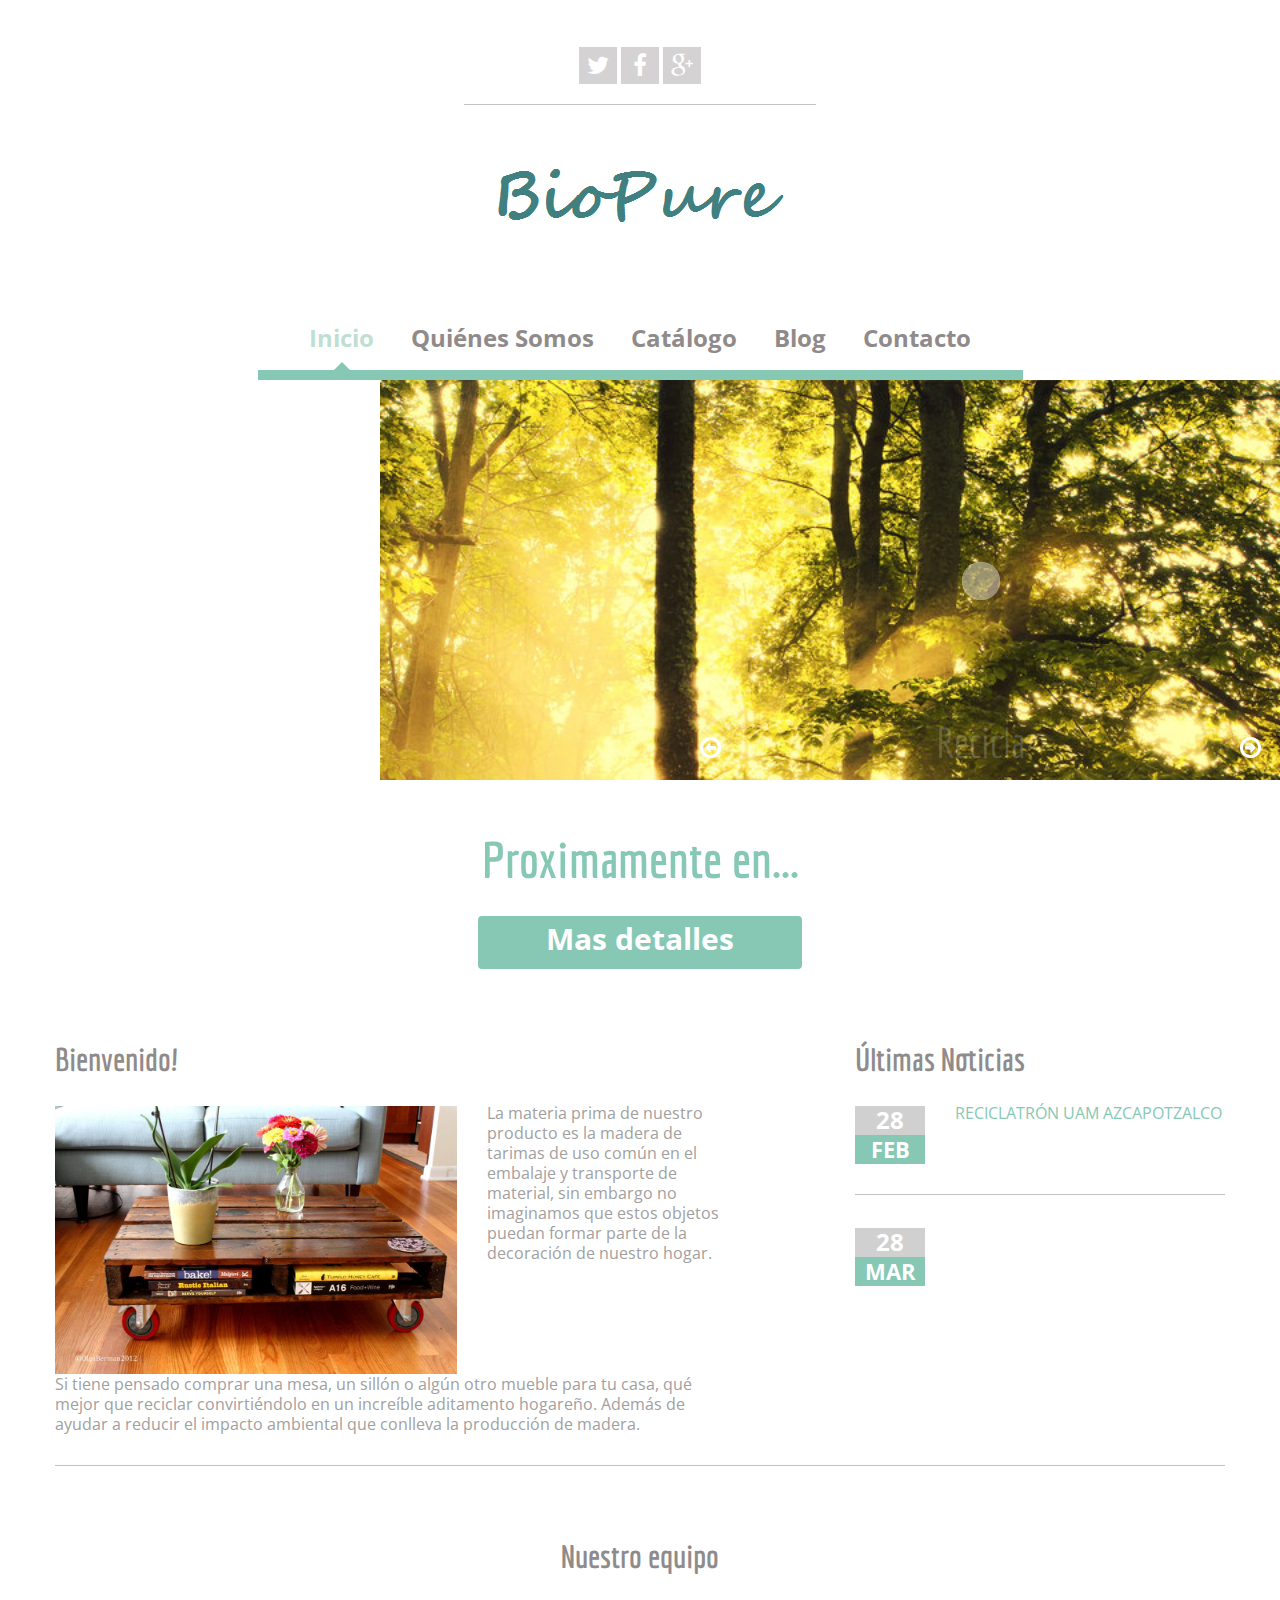
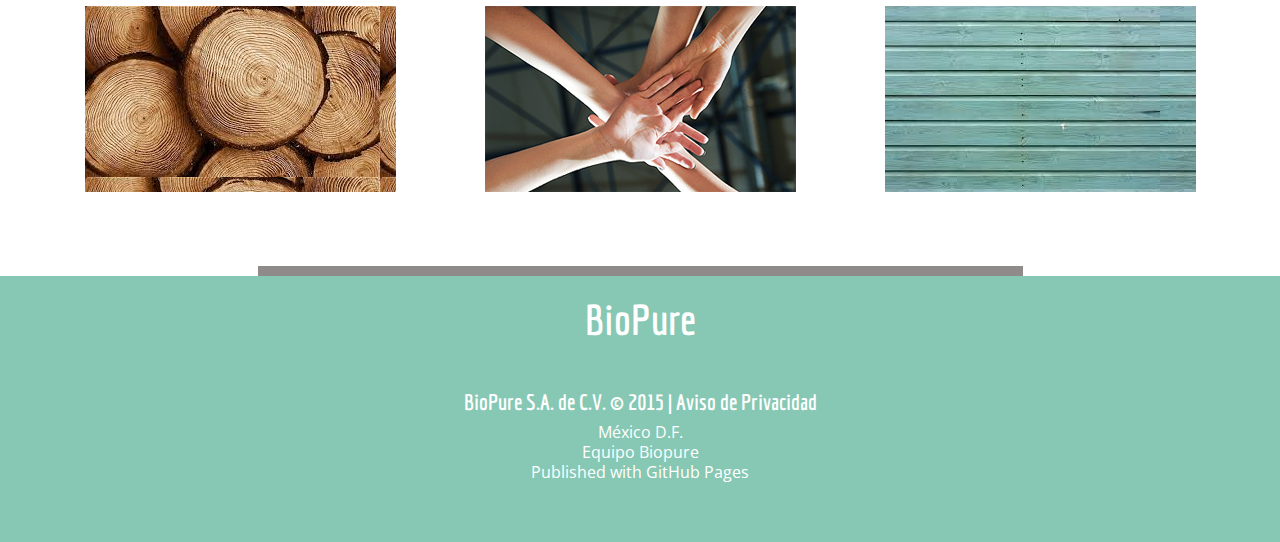
==== index.html @ e77543d0 "cambios razon y ajustes en pagina principal" ====
<!DOCTYPE html>
<html lang="en">
	<head>
		<title>Inicio</title>
		<meta charset="utf-8">
		<meta name="format-detection" content="telephone=no" />
		<link rel="icon" href="images/favicon.ico">
		<link rel="shortcut icon" href="images/favicon.ico" />
		<link rel="stylesheet" href="css/countdown.css">
		<link rel="stylesheet" href="css/style_common.css" />
		<link rel="stylesheet" href="css/style4.css" />
		<link rel="stylesheet" href="css/camera.css">
		<link rel="stylesheet" href="css/style.css">
		<script src="js/jquery.js"></script>
		<script src="js/jquery-migrate-1.2.1.js"></script>
		<script src="js/script.js"></script>
		<script src="js/superfish.js"></script>
		<script src="js/jquery.ui.totop.js"></script>
		<script src="js/jquery.equalheights.js"></script>
		<script src="js/jquery.mobilemenu.js"></script>
		<script src="js/camera.js"></script>
		<!--[if (gt IE 9)|!(IE)]><!-->
		<script src="js/jquery.mobile.customized.min.js"></script>
		<!--<![endif]-->
		<script>
			$(document).ready(function(){
				jQuery('#camera_wrap').camera({
					loader: false,
					pagination: false ,
					minHeight: '444',
					thumbnails: false,
					height: '400px',
					caption: true,
					navigation: true,
					fx: 'simpleFade'
				});
				$().UItoTop({ easingType: 'easeOutQuart' });
			});
		</script>
		<!--[if lt IE 8]>
			<div style=' clear: both; text-align:center; position: relative;'>
				<a href="http://windows.microsoft.com/en-US/internet-explorer/products/ie/home?ocid=ie6_countdown_bannercode">
					<img src="http://storage.ie6countdown.com/assets/100/images/banners/warning_bar_0000_us.jpg" border="0" height="42" width="820" alt="You are using an outdated browser. For a faster, safer browsing experience, upgrade for free today." />
				</a>
			</div>
		<![endif]-->
		<!--[if lt IE 9]>
		<script src="js/html5shiv.js"></script>
		<link rel="stylesheet" media="screen" href="css/ie.css">
		<![endif]-->
	</head>
	<body class="page1" id="top">
		<div class="main">
<!--==============================header=================================-->
			<header>
				<div class="container_12">
					<div class="grid_12">
						<div class="socials">
							<a href="#" class="fa fa-twitter"> </a>
							<a href="#" class="fa fa-facebook"></a>
							<a href="#" class="fa fa-google-plus"></a>
						</div>
						<h1>
							<a href="index.html">
								<img src="images/Logo1.png"  >
							</a>
						</h1>
						<div class="menu_block">
							<nav class="horizontal-nav full-width horizontalNav-notprocessed">
								<ul class="sf-menu">
									<li class="current"><a href="index.html">Inicio</a></li>
									<li><a href="index-1.html">Qui&eacute;nes Somos</a></li>
									<li><a href="index-2.html">Cat&aacute;logo</a></li>
									<li><a href="index-3.html">Blog</a></li>
									<li><a href="index-4.html">Contacto</a></li>
								</ul>
							</nav>
							<div class="clear"></div>
						</div>
					</div>
					<div class="clear"></div>
				</div>
			</header>
			<div class="slider_wrapper">
				<div id="camera_wrap" class="">
					<div data-src="images/slide.jpg">
						<div class="caption fadeIn">
							Recicla
						</div>
					</div>
					<div data-src="images/slide1.jpg">
						<div class="caption fadeIn">
							Reutiliza
						</div>
					</div>
					<div data-src="images/slide2.jpg">
						<div class="caption fadeIn">
							Reduce
						</div>
					</div>
				</div>
			</div>
<!--==============================Content=================================-->
			<div class="content"><div class="ic"></div>
				<div class="container_12">
					<div class="grid_12">
						<h2 class="center">Proximamente en...</h2>
						<div class="count_wrap">
							<!--<div id="counter"></div>-->
							<div class="clear"></div>
							<a href="#">Mas detalles</a>
						</div>
					</div>
					<div class="clear"></div>
					
					<div class="clear"></div>
					<div class="grid_7">
						<h3>Bienvenido!</h3>
						<img src="images/mesa_centro.jpg" alt="" class="img_inner fleft">
						<div class="extra_wrapper">
							<p> <span class="color1"></span>
								La materia prima de nuestro producto es la madera de tarimas de uso común en el embalaje y transporte de material, sin embargo no imaginamos que estos objetos puedan formar parte de la decoración de nuestro hogar.
							 </p>
						</div>
						<div class="clear sep__1">
						Si tiene pensado comprar una mesa, un sillón o  algún otro mueble para tu casa, qué mejor que reciclar convirtiéndolo en un increíble aditamento hogareño. Además de ayudar a reducir el impacto ambiental que conlleva la producción de madera.	
						</div>
					</div>
					<div class="grid_4 prefix_1">
						<h3>&Uacute;ltimas Noticias </h3>
						<div class="news">
							<time datetime="2015-02-28">28<span>FEB</span></time>
							<div class="extra_wrapper">
								<p class="color1"><a href="http://www.sedema.df.gob.mx/reciclatron/#.VPZXr7vtMxA"> RECICLATRÓN</a> UAM AZCAPOTZALCO</p>
								
							</div>
						</div>
						<div class="news">
							<time datetime="2014-01-01">28<span>MAR</span></time>
							<div class="extra_wrapper">
								<p class="color1"><a href="#"> </a></p>
								
							</div>
						</div>
					</div>
					<div class="clear"></div>
					<div class="grid_12">
						<div class="hor_separator"></div>
						<h3 class="head1 center">Nuestro equipo</h3>
					</div>
					<div class="clear"></div>
					<div class="grid_12">
						<div id="grid" class="main">
							<div class="view">
								<div class="view-back">
									<span data-icon="" class="fa fa-eye"><span>110</span></span>
									<span data-icon="" class="fa fa-heart-o"><span>60</span></span>
									<a href="#">&rarr;</a>
								</div>
								<img src="images/troncos.jpg" />
							</div>
							<div class="view">
								<div class="view-back">
									<span data-icon="" class="fa fa-eye"><span>208</span></span>
									<span data-icon="" class="fa fa-heart-o"><span>813</span></span>
									<a href="#">&rarr;</a>
								</div>
								<img src="images/manos.jpg" />
							</div>
							<div class="view">
								<div class="view-back">
									<span data-icon="" class="fa fa-eye"><span>51</span></span>
									<span data-icon="" class="fa fa-heart-o"><span>88</span></span>
									<a href="#">&rarr;</a>
								</div>
								<img src="images/tablas1.jpg" />
							</div>
							<div class="clear"></div>
							
						</div>
					</div>
					<div class="clear"></div>
				</div>
			</div>
		</div>
<!--==============================footer=================================-->
		<footer>
			<div class="container_12">
				<div class="grid_12">
					<div class="f_logo">
						<a href="index.html">BioPure</a>
					</div>
					<!--<div class="f_contacts">
						<a href="#" class="mail_link"><span class="fa fa-envelope"></span> contacto@biopure.com</a>
						<div class="f_phone"><span class="fa fa-phone"></span>55 -0123456</div>
					</div>
					-->
					<div class="copy">
						<span>BioPure S.A. de C.V. &copy; 2015 | <a href="#">Aviso de Privacidad</a></span>
						M&eacute;xico D.F.
						<br> Equipo Biopure
					</div>
				</div>
				<div class="clear"><p>Published with <a href="http://pages.github.com">GitHub Pages</a></p></div>
		
			</div>
			
		</footer>
		

		<script src="js/jquery.countdown.js"></script>
		<script src="js/cd_config.js"></script>
		<script src="js/modernizr.custom.69142.js"></script>
		<script type="text/javascript">
			Modernizr.load({
				test: Modernizr.csstransforms3d && Modernizr.csstransitions,
				yep : ['http://ajax.googleapis.com/ajax/libs/jquery/1.7.2/jquery.min.js','js/jquery.hoverfold.js'],
				nope: 'css/fallback.css',
				callback : function( url, result, key ) {
					if( url === 'js/jquery.hoverfold.js' ) {
						$( '#grid' ).hoverfold();
					}
				}
			});
		</script>
	</body>
</html>
---- css/countdown.css ----
/* ---- Counter ---- */

#counter {
	width: auto;
	margin: 24px auto 0 auto;
	font: bold 48px/48px 'BenchNine', sans-serif;;
	color: #fff;
	overflow: hidden;
	text-align: center;
	display: inline-block;
}

.countDays, .countHours, .countMinutes, .countSeconds {
	float: left;
	width: 82px;
	height: 81px;
	background: rgb(239,239,239); /* Old browsers */
background: -moz-linear-gradient(top, rgba(239,239,239,1) 0%, rgba(235,235,235,1) 26%, rgba(232,231,231,1) 51%, rgba(228,228,228,1) 75%, rgba(224,224,224,1) 100%); /* FF3.6+ */
background: -webkit-gradient(linear, left top, left bottom, color-stop(0%,rgba(239,239,239,1)), color-stop(26%,rgba(235,235,235,1)), color-stop(51%,rgba(232,231,231,1)), color-stop(75%,rgba(228,228,228,1)), color-stop(100%,rgba(224,224,224,1))); /* Chrome,Safari4+ */
background: -webkit-linear-gradient(top, rgba(239,239,239,1) 0%,rgba(235,235,235,1) 26%,rgba(232,231,231,1) 51%,rgba(228,228,228,1) 75%,rgba(224,224,224,1) 100%); /* Chrome10+,Safari5.1+ */
background: -o-linear-gradient(top, rgba(239,239,239,1) 0%,rgba(235,235,235,1) 26%,rgba(232,231,231,1) 51%,rgba(228,228,228,1) 75%,rgba(224,224,224,1) 100%); /* Opera 11.10+ */
background: -ms-linear-gradient(top, rgba(239,239,239,1) 0%,rgba(235,235,235,1) 26%,rgba(232,231,231,1) 51%,rgba(228,228,228,1) 75%,rgba(224,224,224,1) 100%); /* IE10+ */
background: linear-gradient(to bottom, rgba(239,239,239,1) 0%,rgba(235,235,235,1) 26%,rgba(232,231,231,1) 51%,rgba(228,228,228,1) 75%,rgba(224,224,224,1) 100%); /* W3C */
	filter: progid:DXImageTransform.Microsoft.gradient( startColorstr='#efefef', endColorstr='#e0e0e0',GradientType=0 ); /* IE6-9 */
	border: 1px solid #e9e6e6;
	border-radius: 4px;
	-moz-box-sizing: border-box;
	-webkit-box-sizing: border-box;
	-o-box-sizing: border-box;
	box-sizing: border-box;
}

.points {
	float: left;
	width: 22px;
	margin: 0;
	font-family: Georgia, serif;
	font-size: 25px;
	font-weight: bold;
	text-align: center;
	line-height: 80px;
	text-shadow: none;
	color: #555;
}

.position {
	position: relative;
	display: inline-block;
	width: 19px;
	height: 36px;
	margin: 4px 0 0 0;
}

.digit {
	position: absolute;
	top: 0;
	left: 0;
}

.boxName {
	position: relative;
	top: -8px;
	display: block;
	font-size: 22px;
	color: #908b8b;
}

.Hours { margin-left: 5px; }
.Seconds { margin-left: 2px; }

.count_wrap {
	text-align: center;
}

.count_wrap a {
	border-radius: 4px;
	margin-top: 31px;
	display: inline-block;
	background-color: #86c8b4;
	padding: 11px 68px 18px;
	color: #fff;
	font: bold 30px/24px 'Open Sans Condensed', sans-serif;
}

.count_wrap a:hover {
	background-color: #555;
	color: #fff;
}
---- css/style_common.css ----
#grid {
	overflow: hidden;
}

.view {
	width: 311px;
	height: 186px;
	float: left;
	position: relative;
	background: #333;
	-webkit-perspective: 500px;
	-moz-perspective: 500px;
	-o-perspective: 500px;
	-ms-perspective: 500px;
	perspective: 500px;
	margin: 6px 29px 27px 30px;
}

.view+.view {
	margin-left: 60px;
}

.view .slice{
	width: 71px !important;
	height: 100%;
	z-index: 100;
	
	-webkit-transform-style: preserve-3d;
	-moz-transform-style: preserve-3d;
	-o-transform-style: preserve-3d;
	-ms-transform-style: preserve-3d;
	transform-style: preserve-3d;
	
	-webkit-transform-origin: left center;
	-moz-transform-origin: left center;
	-o-transform-origin: left center;
	-ms-transform-origin: left center;
	transform-origin: left center;
	
	-webkit-transition: -webkit-transform 150ms ease-in-out;
	-moz-transition: -moz-transform 150ms ease-in-out;
	-o-transition: -o-transform 150ms ease-in-out;
	-ms-transition: -ms-transform 150ms ease-in-out;
	transition: transform 150ms ease-in-out;
		
}

.view div.view-back{
	width: 50%;
	height: 100%;
	position: absolute;
	right: 0;
	background: #666;
	z-index: 0;
}

.view-back>span {
	position: relative;
	z-index: 10;
	display: block;
	float: right;
	padding: 5px 20px 5px;
	text-align: right;
	font-size: 16px;
	color: rgba(255,255,255,0.6);
}

.view-back>span:first-child {
	padding-top: 20px;
}

.view-back a {
	display: block;
	font-size: 18px;
	color: rgba(255,255,255,0.4);
	position: absolute;
	right: 15px;
	bottom: 15px;
	border: 2px solid rgba(255,255,255,0.3);
	border-radius: 50%;
	width: 30px;
	height: 30px;
	line-height: 22px;
	text-align: center;
	font-weight: 700;
	z-index: 20;

}

.view-back a:hover {
	color: #fff;
	border-color: #fff;
}


.view .s2, 
.view .s3, 
.view .s4, 
.view .s5 {
	-webkit-transform: translate3d(60px,0,0);
	-moz-transform: translate3d(60px,0,0);
	-o-transform: translate3d(60px,0,0);
	-ms-transform: translate3d(60px,0,0);
	transform: translate3d(60px,0,0);
}
.view .s1 {
	background-position: 0px 0px;
}
.view .s2 {
	background-position: -60px 0px;
}
.view .s3 {
	background-position: -120px 0px;
}
.view .s4 {
	background-position: -180px 0px;
}
.view .s5 {
	background-position: -240px 0px;
}

.view .overlay {
	width: 70px;
	height: 100%;
	opacity: 0;
	position: absolute;
	-webkit-transition: opacity 150ms ease-in-out;
	-moz-transition: opacity 150ms ease-in-out;
	-o-transition: opacity 150ms ease-in-out;
	-ms-transition: opacity 150ms ease-in-out;
	transition: opacity 150ms ease-in-out;
}

.view:hover .overlay {
	opacity: 1;
}

.view img {
	position: absolute;
	z-index: 0;
	-webkit-transition: left 0.3s ease-in-out;
	-o-transition: left 0.3s ease-in-out;
	-moz-transition: left 0.3s ease-in-out;
	-ms-transition: left 0.3s ease-in-out;
	transition: left 0.3s ease-in-out;
}

.view .fa {

	overflow: hidden;
	text-align: right;
}

.view .fa:after {
	position: absolute;
	left: 0;
	top: 0;
}

.view .fa>span {
	padding-left: 4px;
	min-width: 30px;
	display: inline-block;
}
---- css/style4.css ----
.view {
	-webkit-perspective: 1050px;
	-moz-perspective: 1050px;
	-o-perspective: 1050px;
	-ms-perspective: 1050px;
	perspective: 1050px;
}

.view div {
	-webkit-transition: all 150ms ease-in-out;
	-moz-transition: all 0.3s ease-in-out;
	-o-transition: all 0.3s ease-in-out;
	-ms-transition: all 0.3s ease-in-out;
	transition: all 0.3s ease-in-out;
}

.view:hover .s3{
	-webkit-transform: translate3d(59px,0,0) rotate3d(0,1,0,-55deg);
	-moz-transform: translate3d(59px,0,0) rotate3d(0,1,0,-55deg);
	-o-transform: translate3d(59px,0,0) rotate3d(0,1,0,-55deg);
	-ms-transform: translate3d(59px,0,0) rotate3d(0,1,0,-55deg);
	transform: translate3d(59px,0,0) rotate3d(0,1,0,-55deg);
}

.view:hover .s4{
	-webkit-transform: translate3d(59px,0,0) rotate3d(0,1,0,110deg);
	-moz-transform: translate3d(59px,0,0) rotate3d(0,1,0,110deg);
	-o-transform: translate3d(59px,0,0) rotate3d(0,1,0,110deg);
	-ms-transform: translate3d(59px,0,0) rotate3d(0,1,0,110deg);
	transform: translate3d(59px,0,0) rotate3d(0,1,0,110deg);
}

.view:hover .s5{
	-webkit-transform: translate3d(59px,0,0) rotate3d(0,1,0,-110deg);
	-moz-transform: translate3d(59px,0,0) rotate3d(0,1,0,-110deg);
	-o-transform: translate3d(59px,0,0) rotate3d(0,1,0,-110deg);
	-ms-transform: translate3d(59px,0,0) rotate3d(0,1,0,-110deg);
	transform: translate3d(59px,0,0) rotate3d(0,1,0,-110deg);
}

.view .s2 > .overlay {
	background: -moz-linear-gradient(right, rgba(0,0,0,0.05) 0%, rgba(0,0,0,0) 100%);
	background: -webkit-linear-gradient(right, rgba(0,0,0,0.05) 0%,rgba(0,0,0,0) 100%);
	background: -o-linear-gradient(right, rgba(0,0,0,0.05) 0%,rgba(0,0,0,0) 100%);
	background: -ms-linear-gradient(right, rgba(0,0,0,0.05) 0%,rgba(0,0,0,0) 100%);
	background: linear-gradient(right, rgba(0,0,0,0.05) 0%,rgba(0,0,0,0) 100%);
}

.view .s3 > .overlay {
	background: -moz-linear-gradient(left, rgba(255,255,255,0) 0%, rgba(255, 255, 255, 0.2) 100%);
	background: -webkit-linear-gradient(left, rgba(255,255,255,0) 0%, rgba(255, 255, 255, 0.2) 100%);
	background: -o-linear-gradient(left, rgba(255,255,255,0) 0%, rgba(255, 255, 255, 0.2) 100%);
	background: -ms-linear-gradient(left, rgba(255,255,255,0) 0%, rgba(255, 255, 255, 0.2) 100%);
	background: linear-gradient(left, rgba(255,255,255,0) 0%, rgba(255, 255, 255, 0.2) 100%);
}

.view .s4 > .overlay {
	background: -moz-linear-gradient(right, rgba(0,0,0,0.8) 0%, rgba(0,0,0,0.2) 100%);
	background: -webkit-linear-gradient(right, rgba(0,0,0,0.8) 0%,rgba(0,0,0,0.2) 100%);
	background: -o-linear-gradient(right, rgba(0,0,0,0.6) 0%,rgba(0,0,0,0.2) 100%);
	background: -ms-linear-gradient(right, rgba(0,0,0,0.6) 0%,rgba(0,0,0,0.2) 100%);
	background: linear-gradient(right, rgba(0,0,0,0.6) 0%,rgba(0,0,0,0.2) 100%);
}

.view .s5 > .overlay {
	background: -moz-linear-gradient(left, rgba(0,0,0,0.8) 0%, rgba(0,0,0,0) 100%);
	background: -webkit-linear-gradient(left, rgba(0,0,0,0.8) 0%,rgba(0,0,0,0) 100%);
	background: -o-linear-gradient(left, rgba(0,0,0,0.8) 0%,rgba(0,0,0,0) 100%);
	background: -ms-linear-gradient(left, rgba(0,0,0,0.8) 0%,rgba(0,0,0,0) 100%);
	background: linear-gradient(left, rgba(0,0,0,0.8) 0%,rgba(0,0,0,0) 100%);
}

.view div.view-back{
	background: #0a0a0a;
	background: -moz-linear-gradient(left, #0a0a0a 0%, #666666 100%);
	background: -webkit-gradient(linear, left top, right top, color-stop(0%,#0a0a0a), color-stop(100%,#666666));
	background: -webkit-linear-gradient(left, #0a0a0a 0%,#666666 100%);
	background: -o-linear-gradient(left, #0a0a0a 0%,#666666 100%);
	background: -ms-linear-gradient(left, #0a0a0a 0%,#666666 100%);
	background: linear-gradient(left, #0a0a0a 0%,#666666 100%);
}
---- css/camera.css ----
/**************************
*
*	GENERAL
*
**************************/


.slider_wrapper {
	position: relative;
	text-align: center;
	margin-top: 0px;
	width: 1200px;
	margin-left: 380px;
}


.camera_target_content {
	overflow: hidden !important;

}

.camera_wrap {
	display: none;
	position: relative;
	overflow: visible !important;
	z-index: 0;
	margin-bottom: 0 !important;
}


.camera_wrap img {
	max-width: 5000px;
}

.camera_fakehover {
	height: 100%;
	min-height: 60px;
	position: relative;
	width: 100%;
}

.camera_src {
	display: none;
}
.cameraCont, .cameraContents {
	height: 100%;
	position: relative;
	width: 100%;
	z-index: 1;
}
.cameraSlide {
	bottom: 0;
	left: 0;
	position: absolute;
	right: 0;
	top: 0;
	width: 100%;
}
.cameraContent {
	bottom: 0;
	display: none;
	left: 0;
	position: absolute;
	right: 0;
	top: 0;
	width: 100%;
}
.camera_target {
	bottom: 0;
	height: 100%;
	left: 0;
	overflow: hidden;
	position: absolute;
	right: 0;
	text-align: left;
	top: 0;
	width: 100%;
	z-index: 0;
}
.camera_overlayer {
	bottom: 0;
	height: 100%;
	left: 0;
	overflow: hidden;
	position: absolute;
	right: 0;
	top: 0;
	width: 100%;
	z-index: 0;
}
.camera_target_content {
	bottom: 0;
	left: 0;
	overflow: hidden;
	position: absolute;
	right: 0;
	top: 0;
	z-index: 2;
}
.camera_target_content .camera_link {
    background: url(../images/blank.gif);
	display: block;
	height: 100%;
	text-decoration: none;
}
.camera_loader {
    background: #fff url(../images/camera-loader.gif) no-repeat center;
	background: rgba(255, 255, 255, 0.9) url(../images/camera-loader.gif) no-repeat center;
	border: 1px solid #ffffff;
	border-radius: 18px;
	height: 36px;
	left: 50%;
	overflow: hidden;
	position: absolute;
	margin: -18px 0 0 -18px;
	top: 50%;
	width: 36px;
	z-index: 3;
}

.camera_nav_cont {
	height: 65px;
	overflow: hidden;
	position: absolute;
	right: 9px;
	top: 15px;
	width: 120px;
	z-index: 4;
}
.camerarelative {
	overflow: hidden;
	position: relative;
}
.imgFake {
	cursor: pointer;
}
.camera_commands > .camera_stop {
	display: none;	
}


.slide_wrapper .camera_prev{
	background: url(../images/prevnext_bg.png) 0 0 repeat;
	width: 70px;	
	top: 0 !important;
	height: auto !important;
	bottom: 0;
	left: -80px;
	display: block;
	position: absolute;
	opacity: 1 !important;
	transition: 0.5s ease;
	-o-transition: 0.5s ease;
	-webkit-transition: 0.5s ease;
}

.slide_wrapper .camera_prev>span {
	background: url(../images/prev.png) center 0 no-repeat;
	top: 50%;
		
	margin-top: -10px;
	position: absolute;
	display: block;
	height: 20px;
	left: 0;
	right: 0;
}

.slide_wrapper .camera_next>span {
	background: url(../images/next.png) center 0 no-repeat;
	top: 50%;
	margin-top: -10px;
	position: absolute;
	display: block;
	left: 0;
	right: 0;
	height: 20px;
}



.slide_wrapper .camera_next {
	background: url(../images/prevnext_bg.png) 0 0 repeat;
	width: 70px;	
	top: 0  !important;
	bottom: 0;
	height: auto !important;

	right: -80px;
	display: block;
	position: absolute;
	opacity: 1 !important;
	transition: 0.5s ease;
	-o-transition: 0.5s ease;
	-webkit-transition: 0.5s ease;
}

.camera_thumbs_cont {
	z-index: 900;
	position: absolute;
	bottom: 0;
	left: 0;
	right: 0;
}


.camera_thumbs_cont > div {
	float: left;
	width: 100%;

}
.camera_thumbs_cont ul {
	background: url(../images/thumb_bg.png) 0 0 repeat;
	overflow: hidden;
	position: relative;
	width: 100% !important;
	margin: 0 !important;
	margin-left: 0px !important;
	left: 0% !important;
	margin-top: 0px !important;
	text-align: center;
	padding: 10px 0 10px;
}
.camera_thumbs_cont ul li {
	background-color: transparent;
	display: inline-block;
	font-size: 0;
	line-height: 0;
	transition: 0.5s ease;
	-o-transition: 0.5s ease;
	-webkit-transition: 0.5s ease;
}

.camera_thumbs_cont ul li+li  {
	margin-left: 11px !important;
}
.camera_thumbs_cont ul li > img {
	cursor: pointer;
	opacity: 1 !important;
	vertical-align:bottom;
	transition: 0.5s ease;
	-o-transition: 0.5s ease;
	-webkit-transition: 0.5s ease;
}





.camera_thumbs_cont ul li:hover, .camera_thumbs_cont ul li.cameracurrent {
	opacity: 0.5;
}
.camera_clear {
	display: block;
	clear: both;
}
.showIt {
	display: none;
}
.camera_clear {
	clear: both;
	display: block;
	height: 1px;
	margin: -1px 0 25px;
	position: relative;
	text-align: right;
}



.caption {
	background: url(../images/capt_bg.png) 0 0 repeat;
	position: absolute;
	text-align: center;
	left: 0;
	right: 0;
	bottom: 0;
	font-family: 'Economica', sans-serif;
	font-size: 42px;
    line-height: 42px;
    padding: 8px 0 17px;
    color: #fff;
	-moz-box-sizing: border-box;
	-webkit-box-sizing: border-box;
	-o-box-sizing: border-box;
	box-sizing: border-box;
}


/**************************
*
*	COLORS & SKINS
*
**************************/


/*
.camera_pag  {
	display: block;
	position: absolute;
	left: 50%;
	margin-left: -40px;
	bottom: -34px;
	overflow: hidden;
	float: left;	
	z-index: 999;
	text-align: left;

}

.camera_pag_ul {
 	overflow: hidden;


}

.camera_pag ul li {
	float: left;
}

.camera_pag ul li+li {
	margin-left: 11px;
}

.camera_pag ul li span {
	background: url(../images/pagination.png) right 0 no-repeat;
	display: block;
	width: 20px;
	height: 20px;
	overflow: hidden;
	color: transparent;
	text-indent: -100px;

}

.camera_pag ul li:hover span, .camera_pag ul li.cameracurrent span {
	cursor: pointer;
	background-position: 0 0;
}*/


.camera_prev, .camera_next {
	display: block;
	position: absolute;
	width: 21px;
	height: 21px;
	left: 50%;
	color: #cdcdce;
	cursor: pointer;
	bottom: 22px;
	margin-left: -280px;
	z-index: 999;
	background: url(../images/prevnext.png) 0 0 no-repeat;
	opacity: 1;
	transition: width 0.5s ease;
	-o-transition: width 0.5s ease;
	-webkit-transition: width 0.5s ease;
	
}



.camera_next {
	margin-left: 260px;
	background-position: right 0;
}

.camera_prev:hover,
.camera_next:hover  {
	opacity: 0.5;
}
---- css/style.css ----
@import "reset.css";
@import "grid.css";
@import "font-awesome.css";
@import "superfish.css";
@import url(//fonts.googleapis.com/css?family=Open+Sans:400);
@import url(//fonts.googleapis.com/css?family=Open+Sans:300);
@import url(//fonts.googleapis.com/css?family=Open+Sans:600);
@import url(//fonts.googleapis.com/css?family=Open+Sans:400italic);
@import url(//fonts.googleapis.com/css?family=Economica:400);
@import url(//fonts.googleapis.com/css?family=Economica:700);
@import url(//fonts.googleapis.com/css?family=Open+Sans+Condensed:700);
@import url(//fonts.googleapis.com/css?family=BenchNine:700);
html {
	width: 100%;

}
a[href^="tel:"] {
 color: inherit;
 text-decoration: none;
}

* {
	-webkit-text-size-adjust: none;
}

body {
	position: relative;
    background-color: #86c8b4;
    color: #a1a0a0;
    font: 16px/20px 'Open Sans', sans-serif;
}

.ic {
	border:0;
	float:right;
	background:#fff;
	color:#f00;
	width:50%;
	line-height:10px;
	font-size:10px;
	margin:-220% 0 0 0;
	overflow:hidden;
	padding:0
}

strong {
	font-weight: 700;
}

address {
	font-style: normal;
}

p {
	margin-bottom: 20px;
}

input {
	border-radius: 0 !important;
	outline: none !important;
}


img {
	max-width: 100%;
}



/****Heads****/


h1, h2, h3, h4, h5, h6 {
    font-family: 'Economica', sans-serif;
    font-weight: bold;
	color: #86c8b4;
}

h2 {
    font-size: 50px;
    line-height: 50px;    
    padding-top: 55px;
}

h3 {
    color: #908b8b;
    font-size: 32px;
    line-height: 42px;
    padding-top: 60px;
    margin-bottom: 21px;
}

.page1 h3 {
    padding-top: 69px;
    margin-bottom: 23px;
}

h3.h3__head1 {
    margin-bottom: 18px;
}

h3.h3__head2 {
    padding-top: 77px;
    margin-bottom: 13px;
}

/****Lists****/


ul {
	padding: 0;
	margin: 0;
	list-style: none;
}

.list {
}

.list li {
    overflow: hidden;
}

.list li .text1 {
}

.list .list_count {
    margin-right: 17px;
    float: left;
    width: 42px;
    height: 43px;
    text-align: center;
    line-height: 42px;
    color: #fff;
    font-weight: bold;
    font-size: 24px;
    background-color: #86c8b4;
    margin-top: 5px;
}

.list li+li {
    margin-top: 10px;
}

.list li+li +li {
    margin-top: 12px;
}

.list1 {
    padding-top: 1px;
    margin-bottom: 69px;
}

.list1 li {
    background:  url(../images/marker.png) 0 3px no-repeat;
    padding-left: 23px;
}

.list1 li+li {
    margin-top: 10px;
}

ul.list2 li+li {
    margin-top: 10px;
}

/****Links****/


a {
	text-decoration: none;
	color: inherit;
	outline: none;
	transition: 0.5s ease;
	-o-transition: 0.5s ease;
	-webkit-transition: 0.5s ease;
}

a:hover {
	color: #86c8b4;
}

.btn {
    border-radius: 3px;
    margin-top: 18px;
    display: inline-block;
    background-color: #86c8b4;
    padding: 6px 23px 7px;
    color: #fff;
    font: bold 18px/24px 'Open Sans Condensed', sans-serif;
}

.btn:hover {
    background-color: #555;
    color: #fff;
}

/****classes****/

.mb0 {
	margin-bottom: 0px !important;
}
.m0 {
	margin: 0 !important;
}
.pad0 {
	padding: 0 !important;
}

.pad1 {
}


.img_inner {
	max-width: 60%;
	-moz-box-sizing: border-box;
	-webkit-box-sizing: border-box;
	-o-box-sizing: border-box;
	box-sizing: border-box;
	margin-bottom: 15px;
	margin-top: 5px;
}


.fleft {
	float: left;
	width: auto !important;
	margin-right: 30px;
	margin-bottom: 0px;
	margin-top: 3px;
}



.oh {
	overflow: hidden;
}
.fright {
	float: right !important;
}
.upp {
	text-transform: uppercase;
}

.alright {
	text-align: right;
}
.center {
	text-align: center;
}
.wrapper, .extra_wrapper {
	overflow: hidden;
}
.clear {
	float: none !important;
	clear: both;
}

.nowrap {
    white-space: nowrap;
}

.pad_1 {
    padding: 6px 30px 27px;
    overflow: hidden;
}

/*header*/

.main {
    background-color: #fff;
}

header {
	display: block;
    padding-top: 47px;
    text-align: center;
}


header h1 {
	position: relative;
    margin-bottom: 57px;
}

header h1 a {
	display: inline-block;
	overflow: hidden;
	font-size: 0;
	line-height: 0;
	
	text-indent: -999px;
	transition: 0s ease;
	-o-transition: 0s ease;
	-webkit-transition: 0s ease;
}
header h1 a img {
	display: block;
}

.socials {
    font-size: 0;
    line-height: 0;
    border-bottom: 1px solid #c2c2c2;
    padding: 0 115px 20px;
    display: inline-block;
    margin-bottom: 20px;
}

.socials .fa {
    background-color: #d4d2d2;
    display: inline-block;
    width: 38px;
    height: 37px;
    text-align: center;
    color: #fff;
    font-size: 24px;
    line-height: 37px;
    -moz-transform: rotate(0deg); /* Для Firefox */
    -ms-transform: rotate(0deg); /* Для IE */
    -webkit-transform: rotate(0deg); /* Для Safari, Chrome, iOS */
    -o-transform: rotate(0deg); /* Для Opera */
    transform: rotate(0deg);
}

.socials .fa+.fa {
    margin-left: 4px;
}

.socials .fa.fa-instagram {
    font-size: 25px;
}

.socials .fa:hover {
    background-color: #bfdfd5;
    -moz-transform: rotate(360deg); /* Для Firefox */
    -ms-transform: rotate(360deg); /* Для IE */
    -webkit-transform: rotate(360deg); /* Для Safari, Chrome, iOS */
    -o-transform: rotate(360deg); /* Для Opera */
    transform: rotate(360deg);
}

/**Content**/

.content {
    padding-bottom: 84px;
}
.page1  .content {
    padding-bottom: 57px;
}

.box {
    background-color: #f9f9f9;
    text-align: center;
    margin-top: 77px;
}

.box_title {
    color: #fff;
    background-color: #cce8df;
    padding: 36px 0 39px;
    font: bold 48px/32px 'Economica', sans-serif;
}


.box_bot {
    color: #908b8b;
    border: 1px solid #e2e2e2;
    border-top: 0;
    padding: 31px 28px 27px 29px;
    font: bold 22px/24px 'Open Sans Condensed', sans-serif;
}

.box_bot img {
    margin-bottom: 26px;
}

.news {
    overflow: hidden;
}

.news time {
    padding-top: 2px;
    display: block;
    float: left;
    color: #fff;
    background-color: #d1d0d0;
    width: 70px;
    margin-top: 3px;
    margin-right: 30px;
    text-align: center;
    text-transform: uppercase;
    font: bold 24px/24px 'Open Sans Condensed', sans-serif;
}

.news time span {
    margin-top: 3px;
    display: block;
    background-color: #86c8b4;
    font-size: 22px;
    padding: 2px 0 3px;
}

.news+.news {
    margin-top: 30px;
    padding-top: 30px;
    border-top: 1px solid #c2c2c2;
}

.block2 {
    padding-top: 5px;
    overflow: hidden;
}

.block2 img {
    border: 1px solid #efeeee;
}

.block2+.block2 {
    padding-top: 23px;
}

.block2+.block2+.block2 {
    padding-top: 24px;
}

.block3 {
    background-color: #eef6f4;
    padding: 0 48px 23px 28px;
    border-radius: 2px;
    margin-right: 6px;
}

.block3 em {
    color: #878787;
}

.block3 h3 {
    padding-top: 17px;
    margin-bottom: 7px;
}

.block3 .alright {
    padding-right: 19px;
}

.text1 {
    font-size: 18px;
    margin-top: -10px;
    margin-bottom: 22px;
}

/**Gallery**/

a.gal {
    background: url(../images/magnifier.png) center center no-repeat #86c8b4;
    display: block;
}

a.gal img {
    width: 100%;
    transition: 0.5s ease;
    -o-transition: 0.5s ease;
    -webkit-transition: 0.5s ease;
    box-shadow: 0 0 0 #fff;
}

a.gal:hover img {
    opacity: 0.2;
}

/**Separators**/

.sep__1 {
    height: 19px;
}

.hor_separator {
    border-bottom: 1px solid #c2c2c2;
    padding-top: 72px;
}

.hor_separator.hor__1 {
    padding-top: 76px;
}


.bq1 {
    border: 3px;
    background: url(../images/quotes.png) 22px 10px no-repeat;
    padding: 38px 36px 10px 37px;
    background-color: #eef6f4;
    margin-right: 6px;
    color: #878787;
    margin-top: -4px;
}

.bq1 p {
    margin-bottom: 16px;
    font-style: italic;
}

.bq1 .alright {
    color: #727171;
    font: 24px/24px 'Economica', sans-serif;
}
/**Map**/

.color1 {
    color: #86c8b4;
}

.color1 a:hover , a.color1:hover {
    color: #878383;
}

.color2 {
    color: #878383;
}

.map {
    position: relative;
}
 

.map figure {
    position: relative;
    top: 20px;
    padding: 28px 0 14px;
    position: relative;
	display: block;
	width: 100%;
	-moz-box-sizing: border-box;
	-webkit-box-sizing: border-box;
	-o-box-sizing: border-box;
	box-sizing: border-box;
}

.map figure iframe {
	width: 100%;
	height: 399px;
	max-width: 100%;
}
.map address {
	display: block;
}

.map .text1 {
    padding-top: 8px;
}

.map address dt {
}

 address dd span {
	display: inline-block;
	text-align: left;
}



/**Footer**/

footer {
	display: block;
    position: relative;
    color: #fff;
    padding-top: 22px;
    padding-bottom: 40px;
    text-align: center;
}

footer a:hover {
    color: #fff;
    text-decoration: underline;
}

footer .f_logo {
    font: bold 42px/42px 'Economica', sans-serif;
    margin-bottom: 10px;
}

footer .f_logo a:hover {
    text-decoration: underline;
    color: #fff;
}

a.mail_link {
    display: inline-block;
}

.f_phone {
    margin-left: 35px;
    display: inline-block;
}

.f_contacts {
    text-align: center;
    
    font-size: 20px;
    line-height: 20px;
}

.f_contacts .fa {
    margin-right: 6px;
}

footer .fa-phone {
    position: relative;
    font-size: 29px;
}

footer:after {
    top: -10px;
    left: 50%;
    margin-left: -382px;
    background-color: #908b8b;
    height: 10px;
    width: 765px;
    content: '';
    position: absolute;
}

.copy {
    padding-top: 43px;
}

.copy span {
    display: block;
    margin-bottom: 11px;
    font: bold 22px/18px 'Economica', sans-serif;
}


#toTop {
    display: none;
    text-decoration: none;
    position: fixed;
    bottom: 40px;
    left: 51%;
    margin-left: 610px;
    overflow: hidden;
    width: 61px;
    height: 75px;
    border: none;
    text-indent: -999px;
    z-index: 20;
    background: url(../images/totop.png) no-repeat left 0;
    transition: 0s ease;
    -o-transition: 0s ease;
    -webkit-transition: 0s ease;
}
#toTop:hover {
    outline: none;
    background-position: right 0;
}

/*==================================RESPONSIVE LAYOUTS===============================================*/


@media only screen and (max-width: 995px) {
 body {
 min-width: 768px;
}


.fl1 {
    float: none;
    margin-left: 0 !important;
    width: auto;
}

 .map figure,  .map figure iframe,  #form input,  #form textarea,  #form .success {
 width: 100% !important;
 float: none !important;
}
 #form .success {
 -moz-box-sizing: border-box;
 -webkit-box-sizing: border-box;
 -o-box-sizing: border-box;
 box-sizing: border-box;
}
 .map figure {
 height: auto !important;
}
 .extra_wrapper {
 overflow: visible;
}

.map figure {
	margin-bottom: 15px;
}

.nowrap {
    white-space: normal;
}


.caption .price {
    display: none;
}

.caption {
    padding-top: 20px;
}


.camera_prev {
    margin-left: -374px;
} 

.camera_next  {
    margin-right: -374px;
}

.fl1.fl2 {
    clear: both;
}



}


@media only screen and (max-width: 767px) {
body {
    min-width: 420px;
}

header {
    -webkit-background-size: auto auto !important;
    -moz-background-size:  auto auto !important;
    -ms-background-size:  auto auto !important;
    -o-background-size:  auto auto !important;
    background-size:  auto auto !important;
}

#bookingForm {
    margin-right: 0;
}

.tmRadio p {
   padding-left: 0;
   padding-top: 10px;
}

.tmRadio {
    margin-left: 0 !important;
}

.tmRadio strong {
    margin-left: 0;
}

#bookingForm > strong + .controlHolder {
    width: 280px;
}

.camera_prev {
    margin-left: 0;
    left: 20px;
    bottom: 60px;
    top: auto;
    margin-top: 0;
} 

.camera_next  {
    margin-right: 0;
    right: 20px;
    bottom: 60px;
    top: auto;
    margin-top: 0;
}


.banner img {
    width: 100%;
}


.banner {
    margin-bottom: 25px;
} 

.block1 {
    margin-bottom: 30px;
}

.map address +address {
    margin-left: 0;
    float: none;
    margin-top: 20px;
}

.socials {
    float: none;
    overflow: hidden;
}

.copy {
    float: none;
    padding-top: 40px;
}

header h1 {
	display: block;
	width: auto;
    position: relative;
	height: auto;
    margin-bottom: 20px;
}

.img_inner {
    width: 80% !important;
    float: none !important;
    margin-right: 0 !important;
    margin-bottom: 20px !important;
}

h1 a {
	max-width: 90%;
}

.img_inner img {
	width: 50%;
    height: 40%;
}

header h1 {
    float: none;
    text-align: center;
}

header h1 a {
 	width: auto;
 	display: inline-block;
    height: auto;
}


 .map {
 	padding-right: 0px !important;
 }

 .map figure iframe {
 width: 100%;
 height: 300px;
}
 .map address {
 	margin-right: 0;
}

.noresize {
 width: auto !important;
 float: left !important;
 margin-right: 20px !important;
 margin-top: 4px !important;
}

 .img_inner {
 margin-top: 30px;
}

.map address {
    float: none;
}

.ui-datepicker {
    width: 280px;
}

}

@media only screen and (max-width: 479px) {
 body {
 min-width: 300px;
}

#bookingForm > strong + .controlHolder {
    width: 210px;
}

.ui-datepicker {
    left: 50% !important;
    margin-left: -140px;
}

}
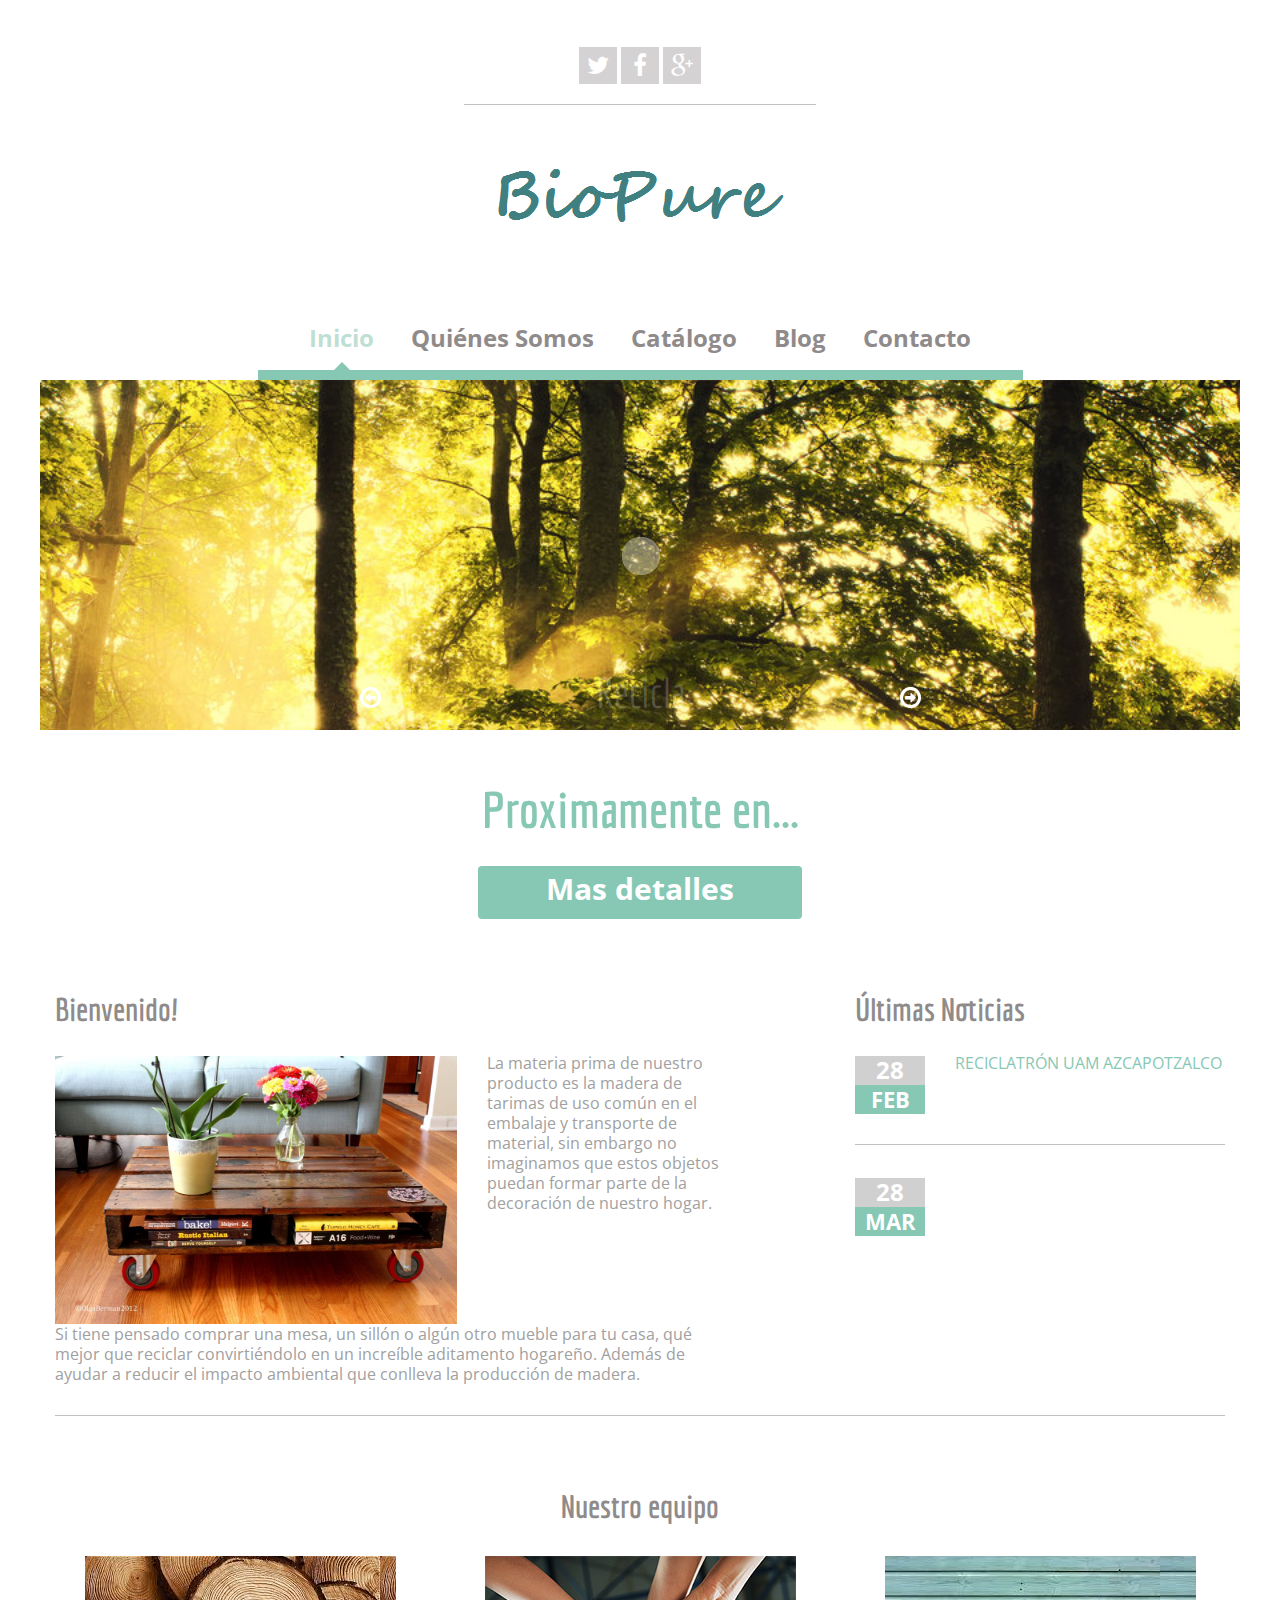
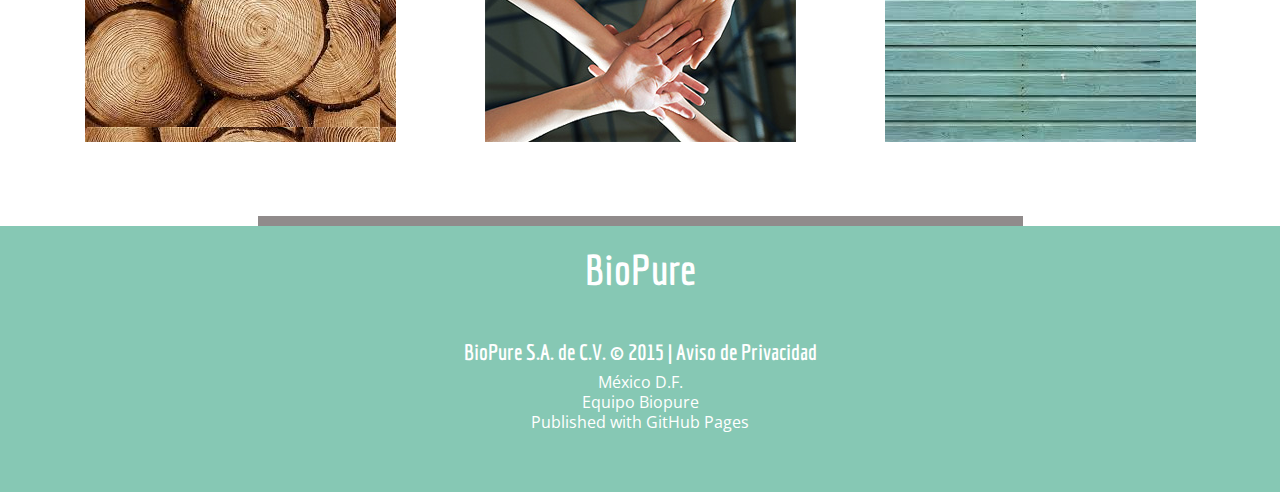
==== commit be30c679: "slider 1" ====
--- a/index.html
+++ b/index.html
@@ -29,7 +29,7 @@
 					pagination: false ,
 					minHeight: '444',
 					thumbnails: false,
-					height: '400px',
+					height: '350px',
 					caption: true,
 					navigation: true,
 					fx: 'simpleFade'
--- a/css/camera.css
+++ b/css/camera.css
@@ -12,7 +12,7 @@
 	text-align: center;
 	margin-top: 0px;
 	width: 1200px;
-	margin-left: 380px;
+	margin-left: 40px;
 }
 
 
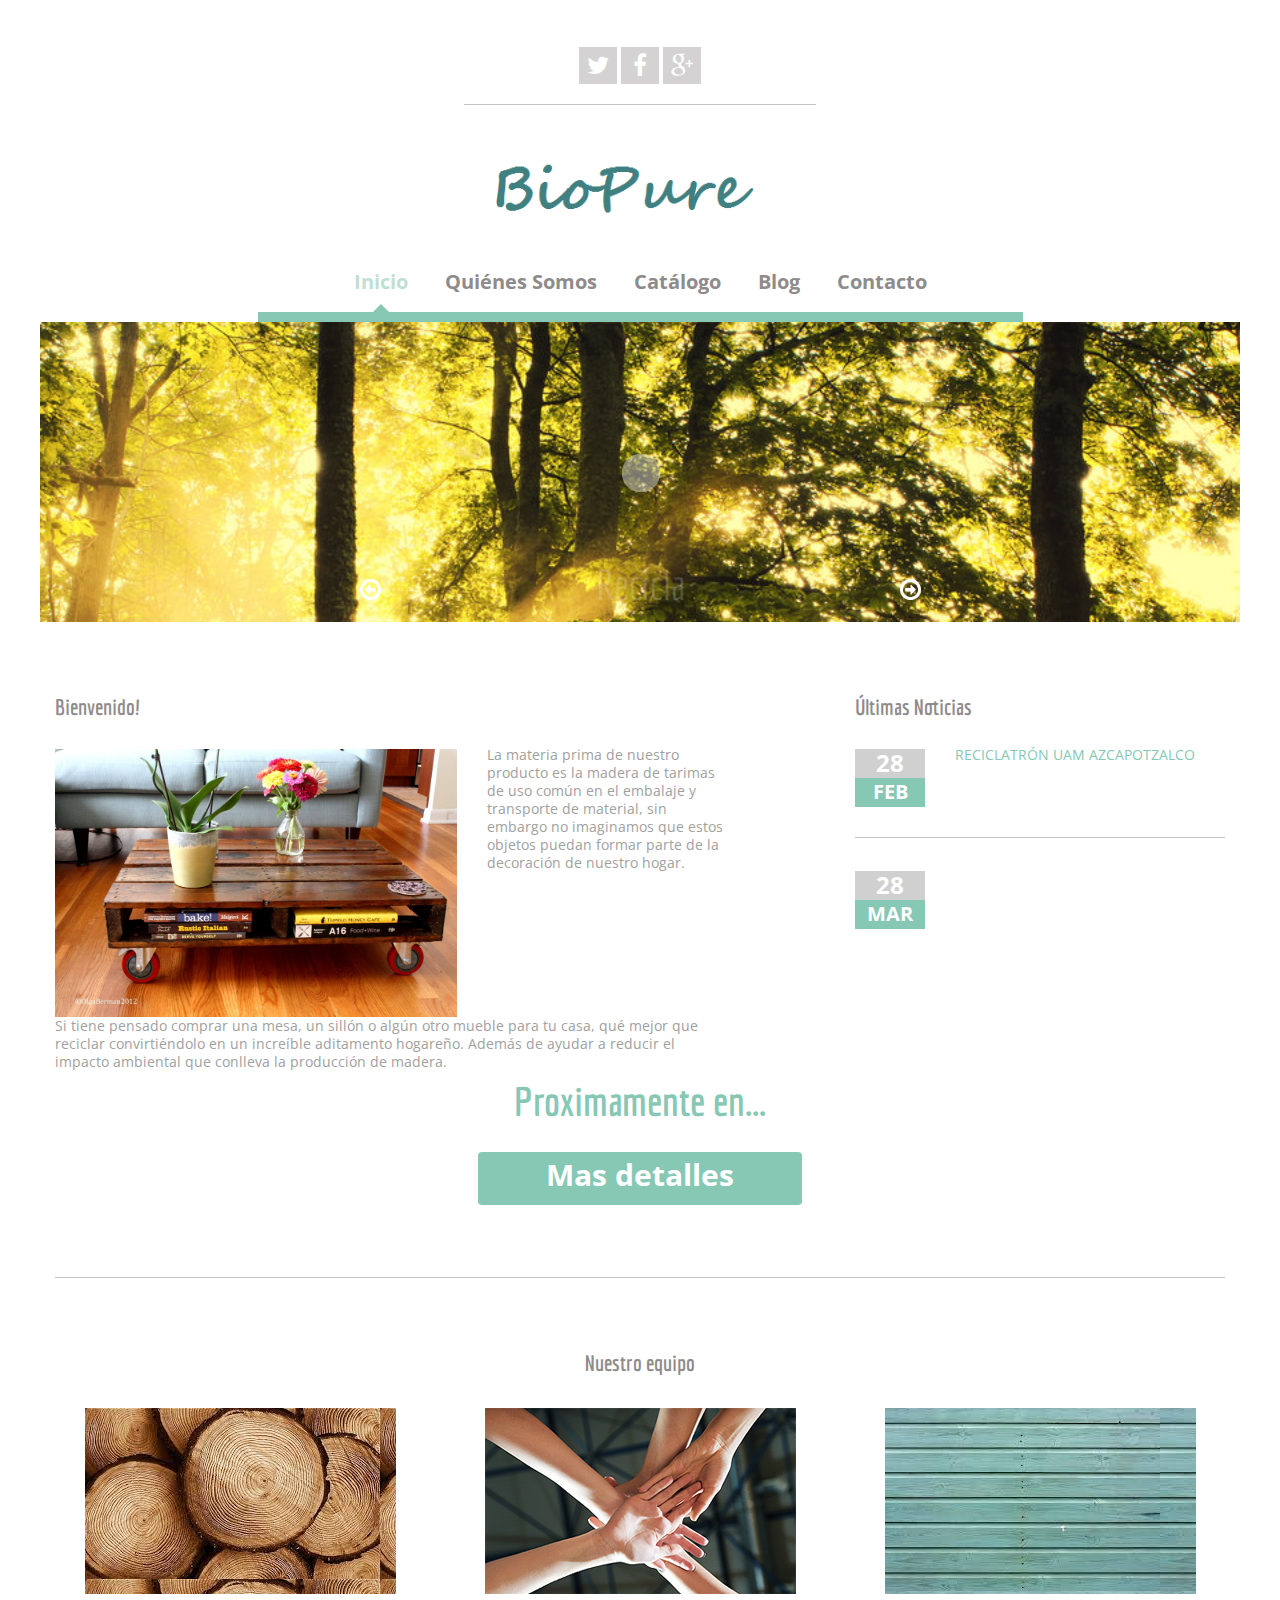
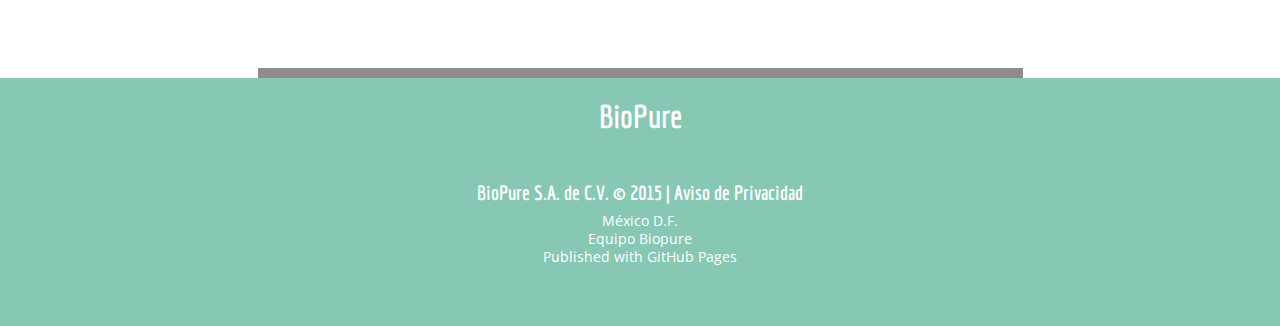
==== commit 6d7ea1c6: "tamanios" ====
--- a/index.html
+++ b/index.html
@@ -29,7 +29,7 @@
 					pagination: false ,
 					minHeight: '444',
 					thumbnails: false,
-					height: '350px',
+					height: '300px',
 					caption: true,
 					navigation: true,
 					fx: 'simpleFade'
@@ -103,15 +103,7 @@
 <!--==============================Content=================================-->
 			<div class="content"><div class="ic"></div>
 				<div class="container_12">
-					<div class="grid_12">
-						<h2 class="center">Proximamente en...</h2>
-						<div class="count_wrap">
-							<!--<div id="counter"></div>-->
-							<div class="clear"></div>
-							<a href="#">Mas detalles</a>
-						</div>
-					</div>
-					<div class="clear"></div>
+					
 					
 					<div class="clear"></div>
 					<div class="grid_7">
@@ -141,6 +133,15 @@
 								<p class="color1"><a href="#"> </a></p>
 								
 							</div>
+						</div>
+					</div>
+					<div class="clear"></div>
+					<div class="grid_12">
+						<h2 class="center">Proximamente en...</h2>
+						<div class="count_wrap">
+							<!--<div id="counter"></div>-->
+							<div class="clear"></div>
+							<a href="#">Mas detalles</a>
 						</div>
 					</div>
 					<div class="clear"></div>
--- a/css/style.css
+++ b/css/style.css
@@ -27,7 +27,7 @@
 	position: relative;
     background-color: #86c8b4;
     color: #a1a0a0;
-    font: 16px/20px 'Open Sans', sans-serif;
+    font: 14px/18px 'Open Sans', sans-serif;
 }
 
 .ic {
@@ -44,7 +44,7 @@
 }
 
 strong {
-	font-weight: 700;
+	font-weight: 500;
 }
 
 address {
@@ -62,7 +62,7 @@
 
 
 img {
-	max-width: 100%;
+	max-width: 90%;
 }
 
 
@@ -77,15 +77,15 @@
 }
 
 h2 {
-    font-size: 50px;
-    line-height: 50px;    
-    padding-top: 55px;
+    font-size: 40px;
+    line-height: 40px;    
+    padding-top: 45px;
 }
 
 h3 {
     color: #908b8b;
-    font-size: 32px;
-    line-height: 42px;
+    font-size: 22px;
+    line-height: 32px;
     padding-top: 60px;
     margin-bottom: 21px;
 }
@@ -132,7 +132,7 @@
     line-height: 42px;
     color: #fff;
     font-weight: bold;
-    font-size: 24px;
+    font-size: 22px;
     background-color: #86c8b4;
     margin-top: 5px;
 }
@@ -186,7 +186,7 @@
     background-color: #86c8b4;
     padding: 6px 23px 7px;
     color: #fff;
-    font: bold 18px/24px 'Open Sans Condensed', sans-serif;
+    font: bold 16px/22px 'Open Sans Condensed', sans-serif;
 }
 
 .btn:hover {
@@ -279,7 +279,7 @@
 
 header h1 {
 	position: relative;
-    margin-bottom: 57px;
+    margin-bottom: 17px;
 }
 
 header h1 a {
@@ -396,7 +396,7 @@
     margin-top: 3px;
     display: block;
     background-color: #86c8b4;
-    font-size: 22px;
+    font-size: 20px;
     padding: 2px 0 3px;
 }
 
@@ -444,7 +444,7 @@
 }
 
 .text1 {
-    font-size: 18px;
+    font-size: 16px;
     margin-top: -10px;
     margin-bottom: 22px;
 }
@@ -501,7 +501,7 @@
 
 .bq1 .alright {
     color: #727171;
-    font: 24px/24px 'Economica', sans-serif;
+    font: 22px/22px 'Economica', sans-serif;
 }
 /**Map**/
 
@@ -519,12 +519,13 @@
 
 .map {
     position: relative;
+    text-align: center;
 }
  
 
 .map figure {
     position: relative;
-    top: 20px;
+    top: 5px;
     padding: 28px 0 14px;
     position: relative;
 	display: block;
@@ -536,7 +537,7 @@
 }
 
 .map figure iframe {
-	width: 100%;
+	width: 80%;
 	height: 399px;
 	max-width: 100%;
 }
@@ -575,7 +576,7 @@
 }
 
 footer .f_logo {
-    font: bold 42px/42px 'Economica', sans-serif;
+    font: bold 32px/32px 'Economica', sans-serif;
     margin-bottom: 10px;
 }
 
@@ -596,7 +597,7 @@
 .f_contacts {
     text-align: center;
     
-    font-size: 20px;
+    font-size: 18px;
     line-height: 20px;
 }
 
@@ -627,7 +628,7 @@
 .copy span {
     display: block;
     margin-bottom: 11px;
-    font: bold 22px/18px 'Economica', sans-serif;
+    font: bold 20px/16px 'Economica', sans-serif;
 }
 
 
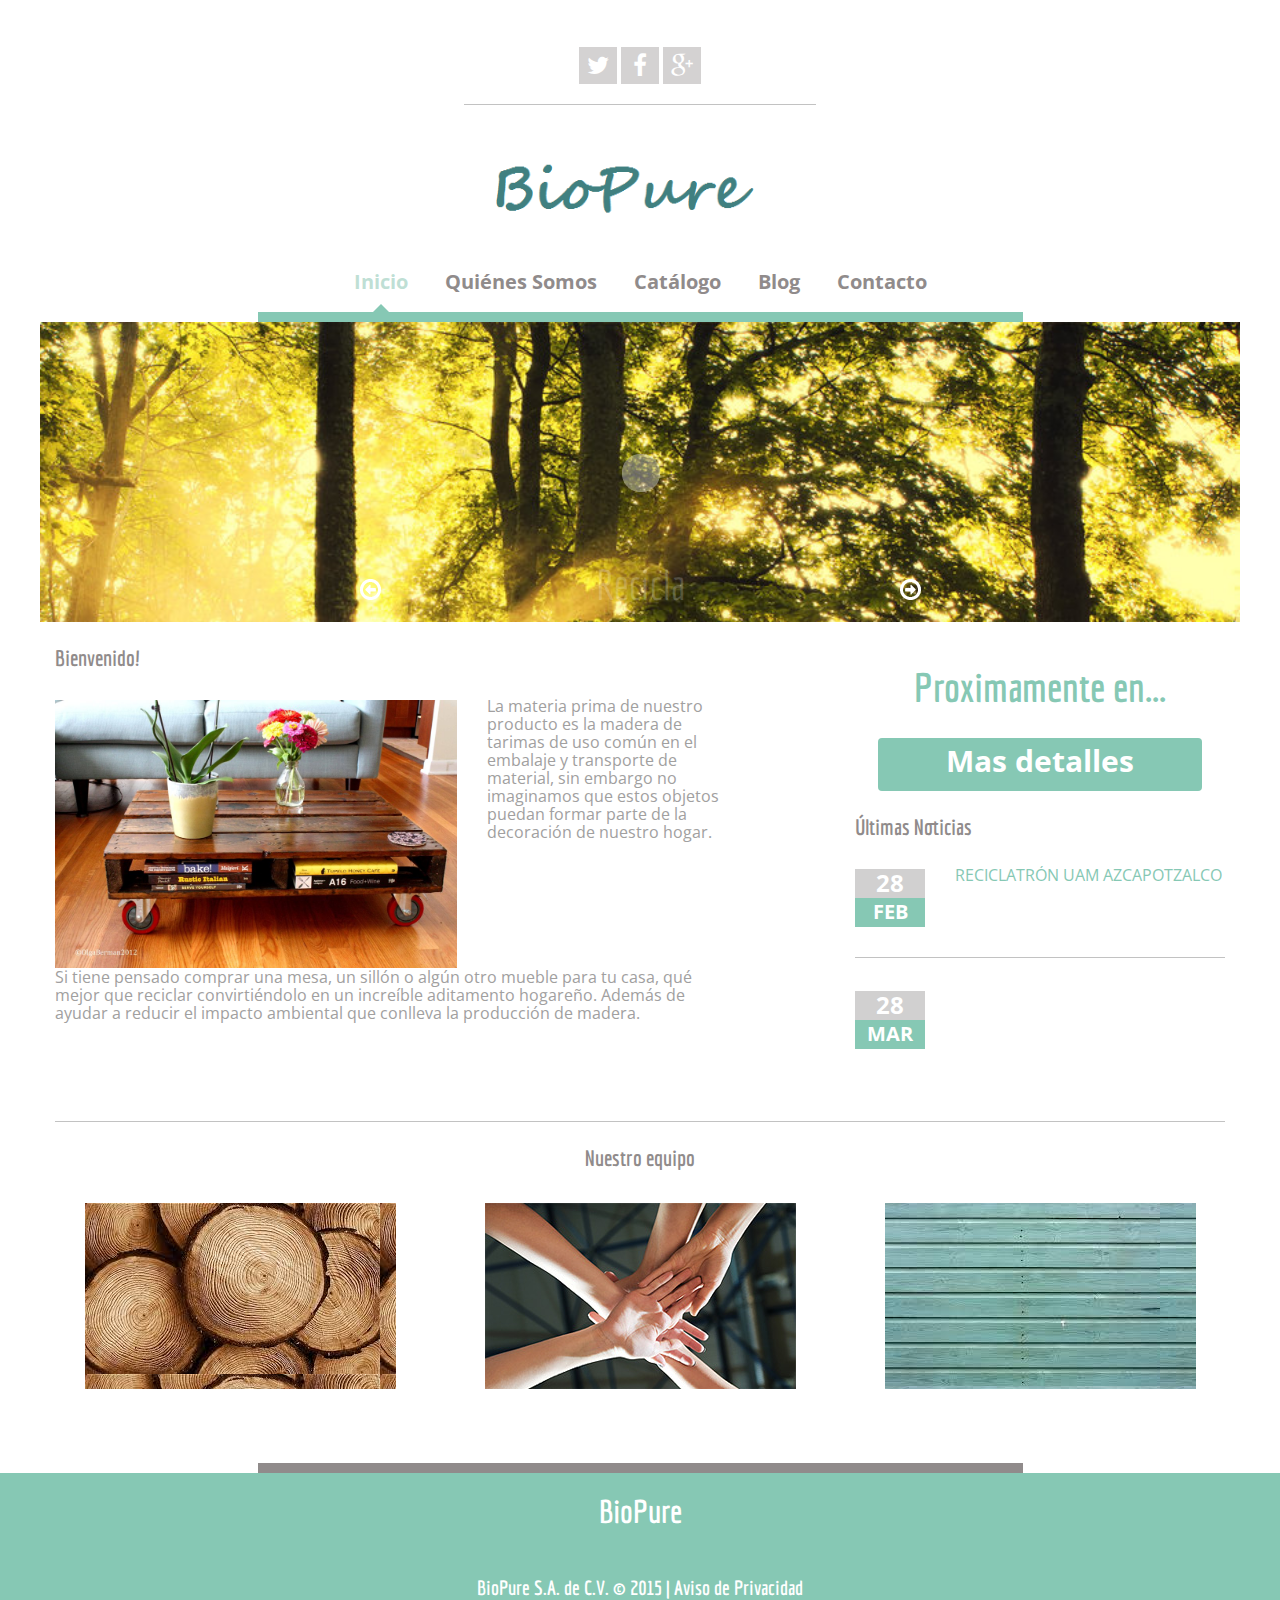
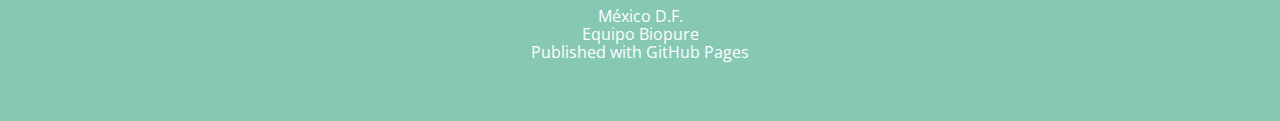
==== commit fb135121: "tamanios letra" ====
--- a/index.html
+++ b/index.html
@@ -119,6 +119,14 @@
 						</div>
 					</div>
 					<div class="grid_4 prefix_1">
+						<div class="grid">
+						<h2 class="center">Proximamente en...</h2>
+						<div class="count_wrap">
+							<!--<div id="counter"></div>-->
+							<div class="clear"></div>
+							<a href="#">Mas detalles</a>
+						</div>
+						<div class="clear"></div>
 						<h3>&Uacute;ltimas Noticias </h3>
 						<div class="news">
 							<time datetime="2015-02-28">28<span>FEB</span></time>
@@ -134,16 +142,10 @@
 								
 							</div>
 						</div>
-					</div>
-					<div class="clear"></div>
-					<div class="grid_12">
-						<h2 class="center">Proximamente en...</h2>
-						<div class="count_wrap">
-							<!--<div id="counter"></div>-->
-							<div class="clear"></div>
-							<a href="#">Mas detalles</a>
-						</div>
-					</div>
+
+					</div>
+					</div>
+					
 					<div class="clear"></div>
 					<div class="grid_12">
 						<div class="hor_separator"></div>
--- a/css/style.css
+++ b/css/style.css
@@ -27,7 +27,7 @@
 	position: relative;
     background-color: #86c8b4;
     color: #a1a0a0;
-    font: 14px/18px 'Open Sans', sans-serif;
+    font: 16px/18px 'Open Sans', sans-serif;
 }
 
 .ic {
@@ -91,7 +91,7 @@
 }
 
 .page1 h3 {
-    padding-top: 69px;
+    padding-top: 20px;
     margin-bottom: 23px;
 }
 
@@ -100,7 +100,7 @@
 }
 
 h3.h3__head2 {
-    padding-top: 77px;
+    padding-top: 20px;
     margin-bottom: 13px;
 }
 
@@ -358,7 +358,7 @@
     color: #fff;
     background-color: #cce8df;
     padding: 36px 0 39px;
-    font: bold 48px/32px 'Economica', sans-serif;
+    font: bold 38px/32px 'Economica', sans-serif;
 }
 
 
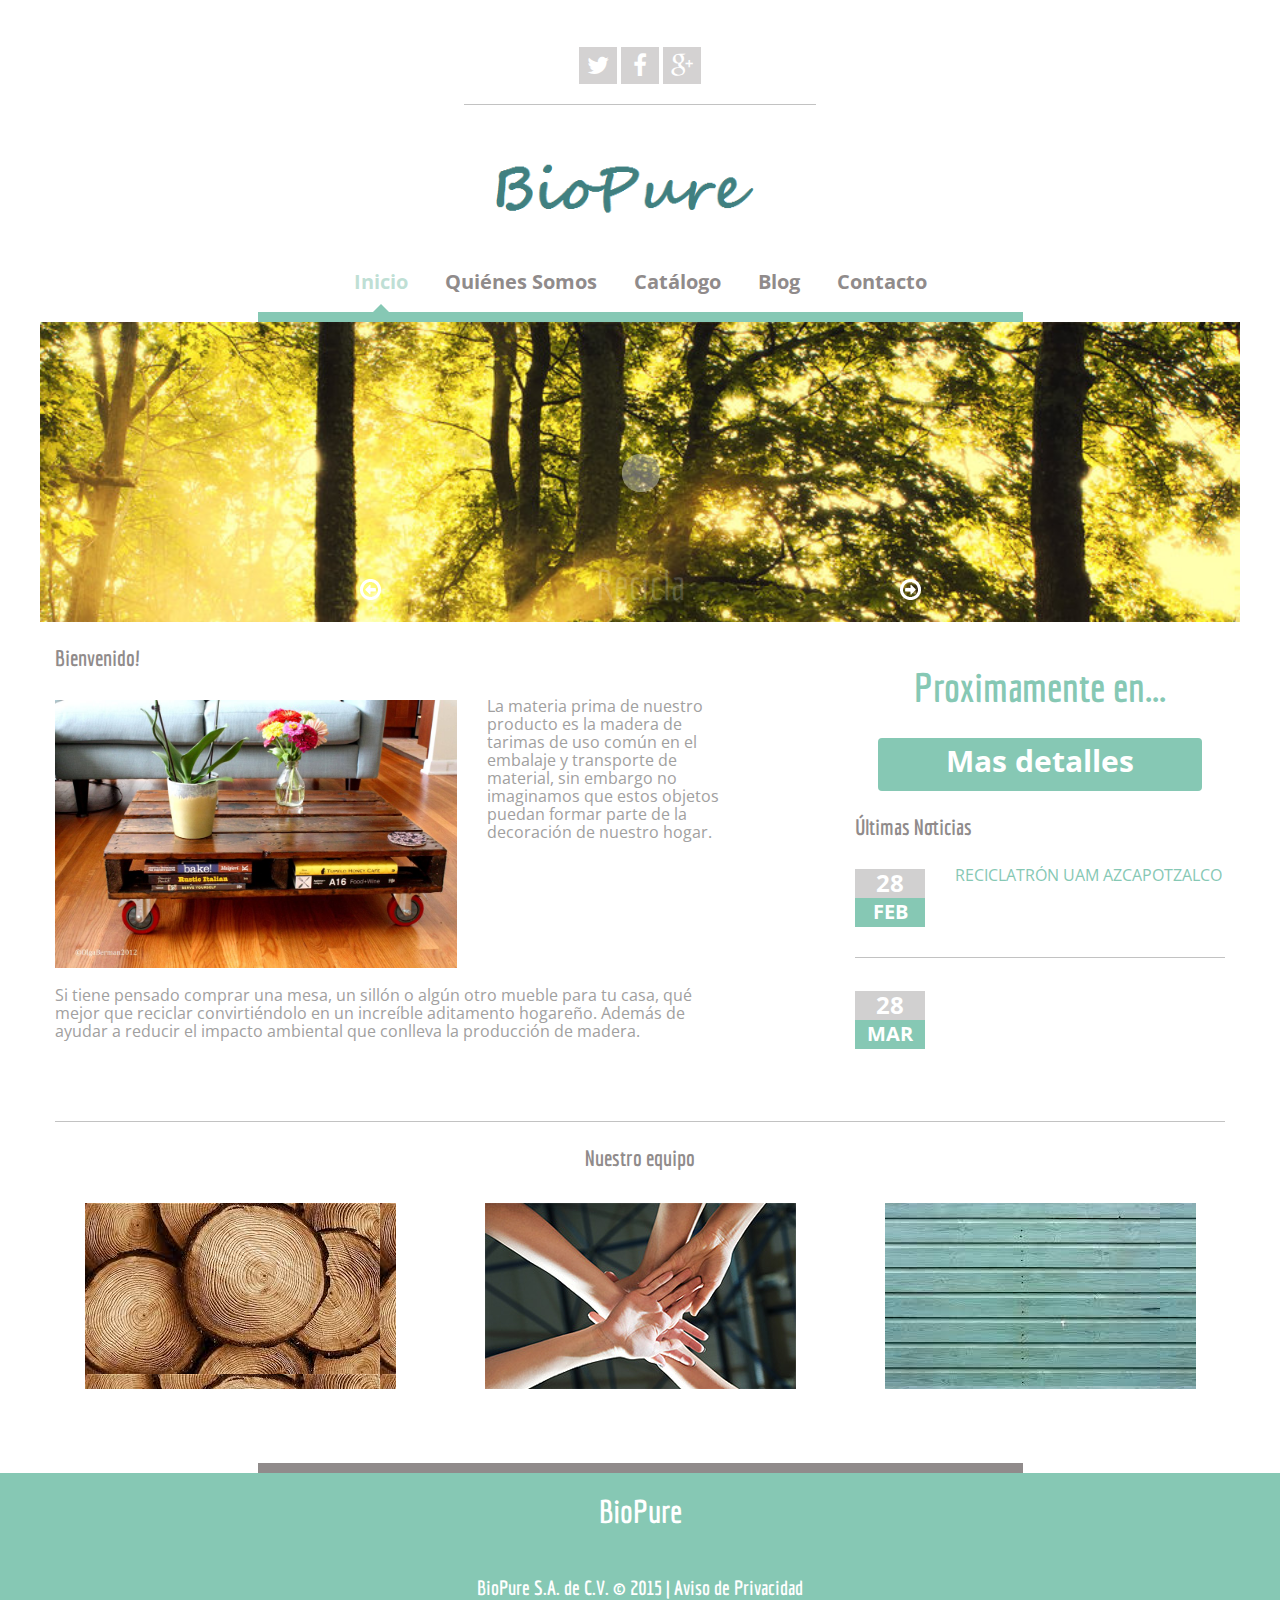
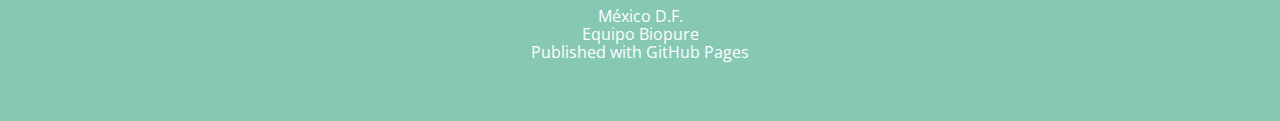
==== commit 14db4fe6: "pagina principal" ====
--- a/index.html
+++ b/index.html
@@ -114,8 +114,12 @@
 								La materia prima de nuestro producto es la madera de tarimas de uso común en el embalaje y transporte de material, sin embargo no imaginamos que estos objetos puedan formar parte de la decoración de nuestro hogar.
 							 </p>
 						</div>
+
 						<div class="clear sep__1">
+						<p>
+						<br>
 						Si tiene pensado comprar una mesa, un sillón o  algún otro mueble para tu casa, qué mejor que reciclar convirtiéndolo en un increíble aditamento hogareño. Además de ayudar a reducir el impacto ambiental que conlleva la producción de madera.	
+						</p>
 						</div>
 					</div>
 					<div class="grid_4 prefix_1">
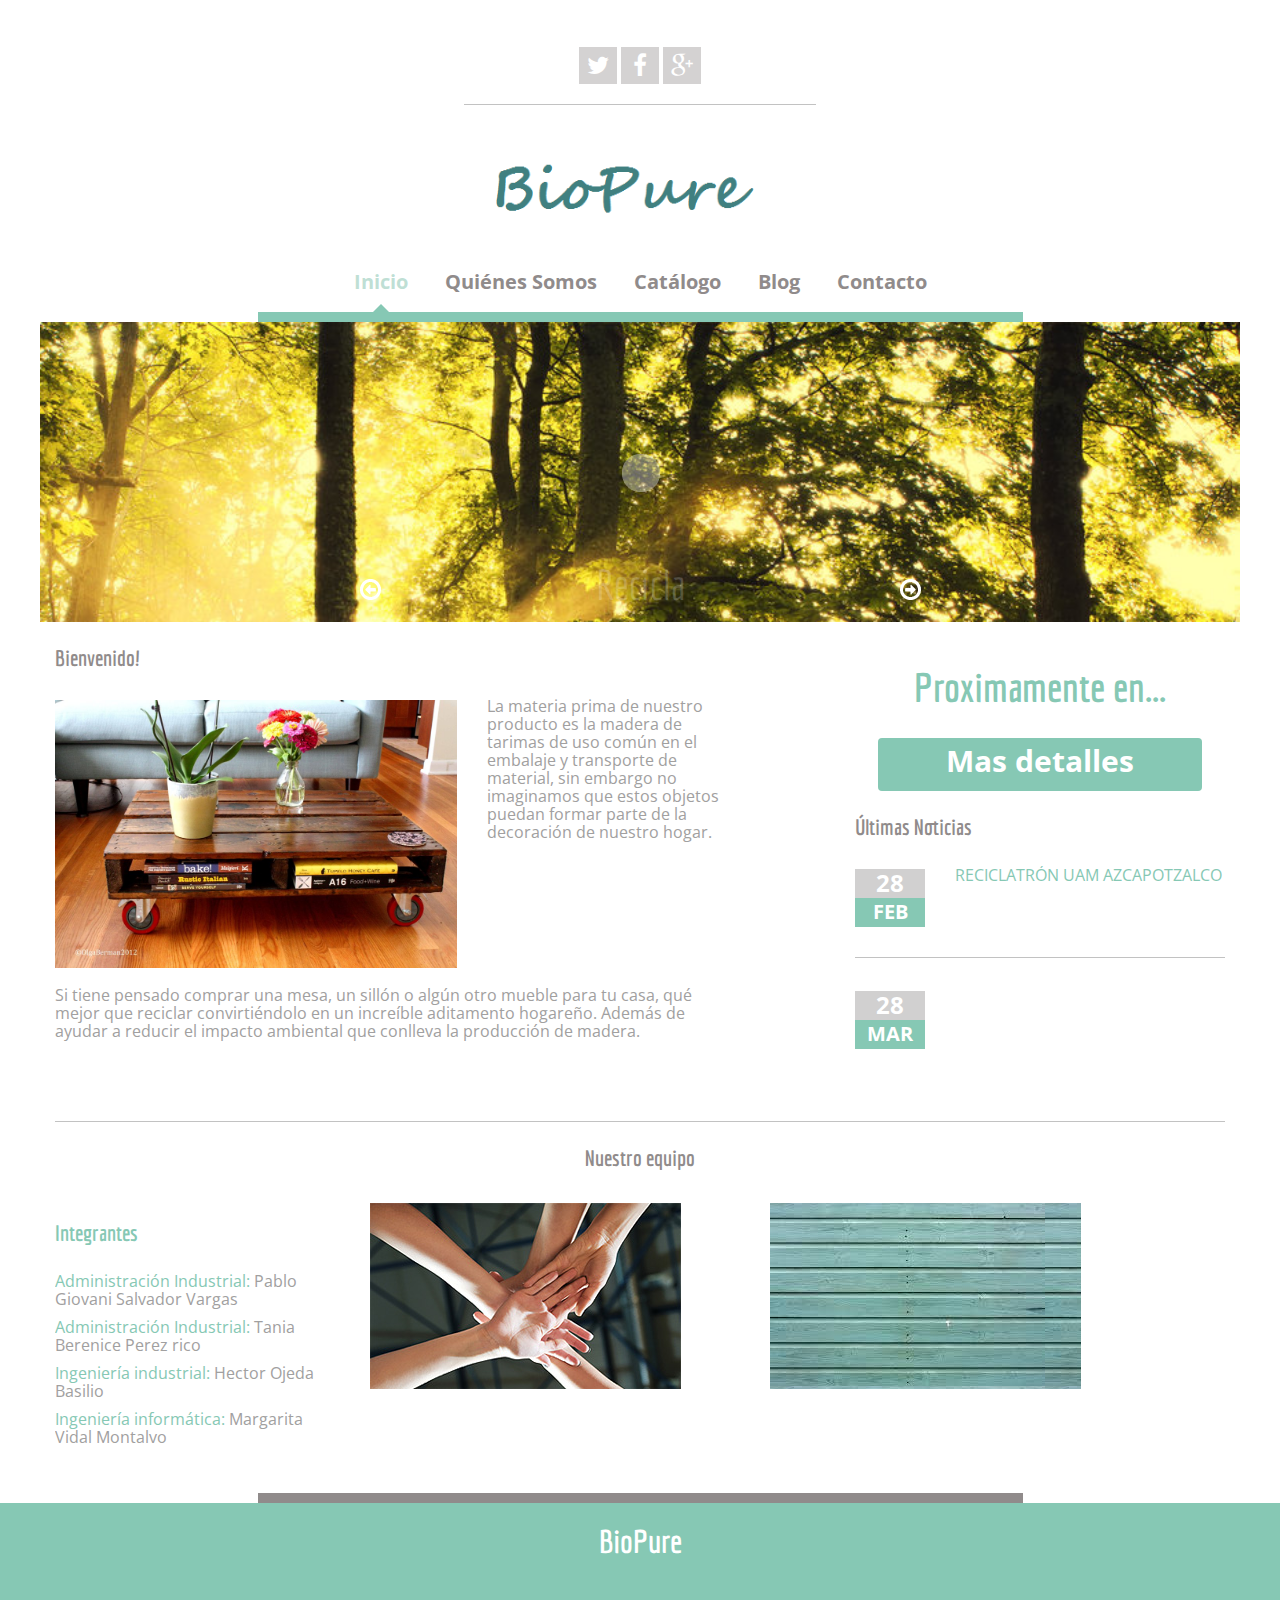
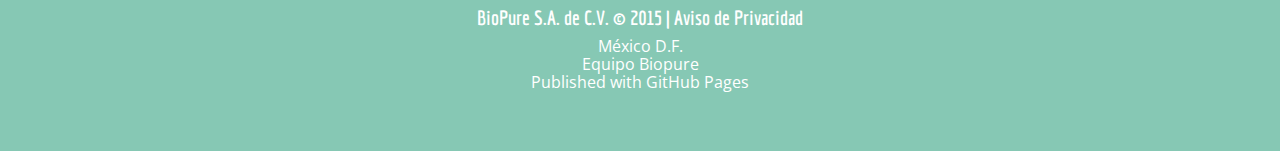
==== commit 49e83620: "pagina principal" ====
--- a/index.html
+++ b/index.html
@@ -158,14 +158,19 @@
 					<div class="clear"></div>
 					<div class="grid_12">
 						<div id="grid" class="main">
-							<div class="view">
-								<div class="view-back">
-									<span data-icon="" class="fa fa-eye"><span>110</span></span>
-									<span data-icon="" class="fa fa-heart-o"><span>60</span></span>
-									<a href="#">&rarr;</a>
-								</div>
-								<img src="images/troncos.jpg" />
-							</div>
+							
+							<div class="grid_3 alpha">
+							<h3 class="color1">Integrantes</h3>
+							<ul class="list2">
+								<li><span class="color1"><a href="#">Administraci&oacute;n Industrial:</a></span> Pablo Giovani Salvador Vargas</li>
+								<li><span class="color1"><a href="#">Administraci&oacute;n Industrial:</a></span> Tania Berenice Perez rico</li>
+								
+								<li><span class="color1"><a href="#">Ingenier&iacute;a industrial:</a></span> Hector Ojeda Basilio</li>
+								<li><span class="color1"><a href="#">Ingenier&iacute;a inform&aacute;tica:</a></span> Margarita Vidal Montalvo</li>
+							</ul>
+						</div>
+								
+							
 							<div class="view">
 								<div class="view-back">
 									<span data-icon="" class="fa fa-eye"><span>208</span></span>
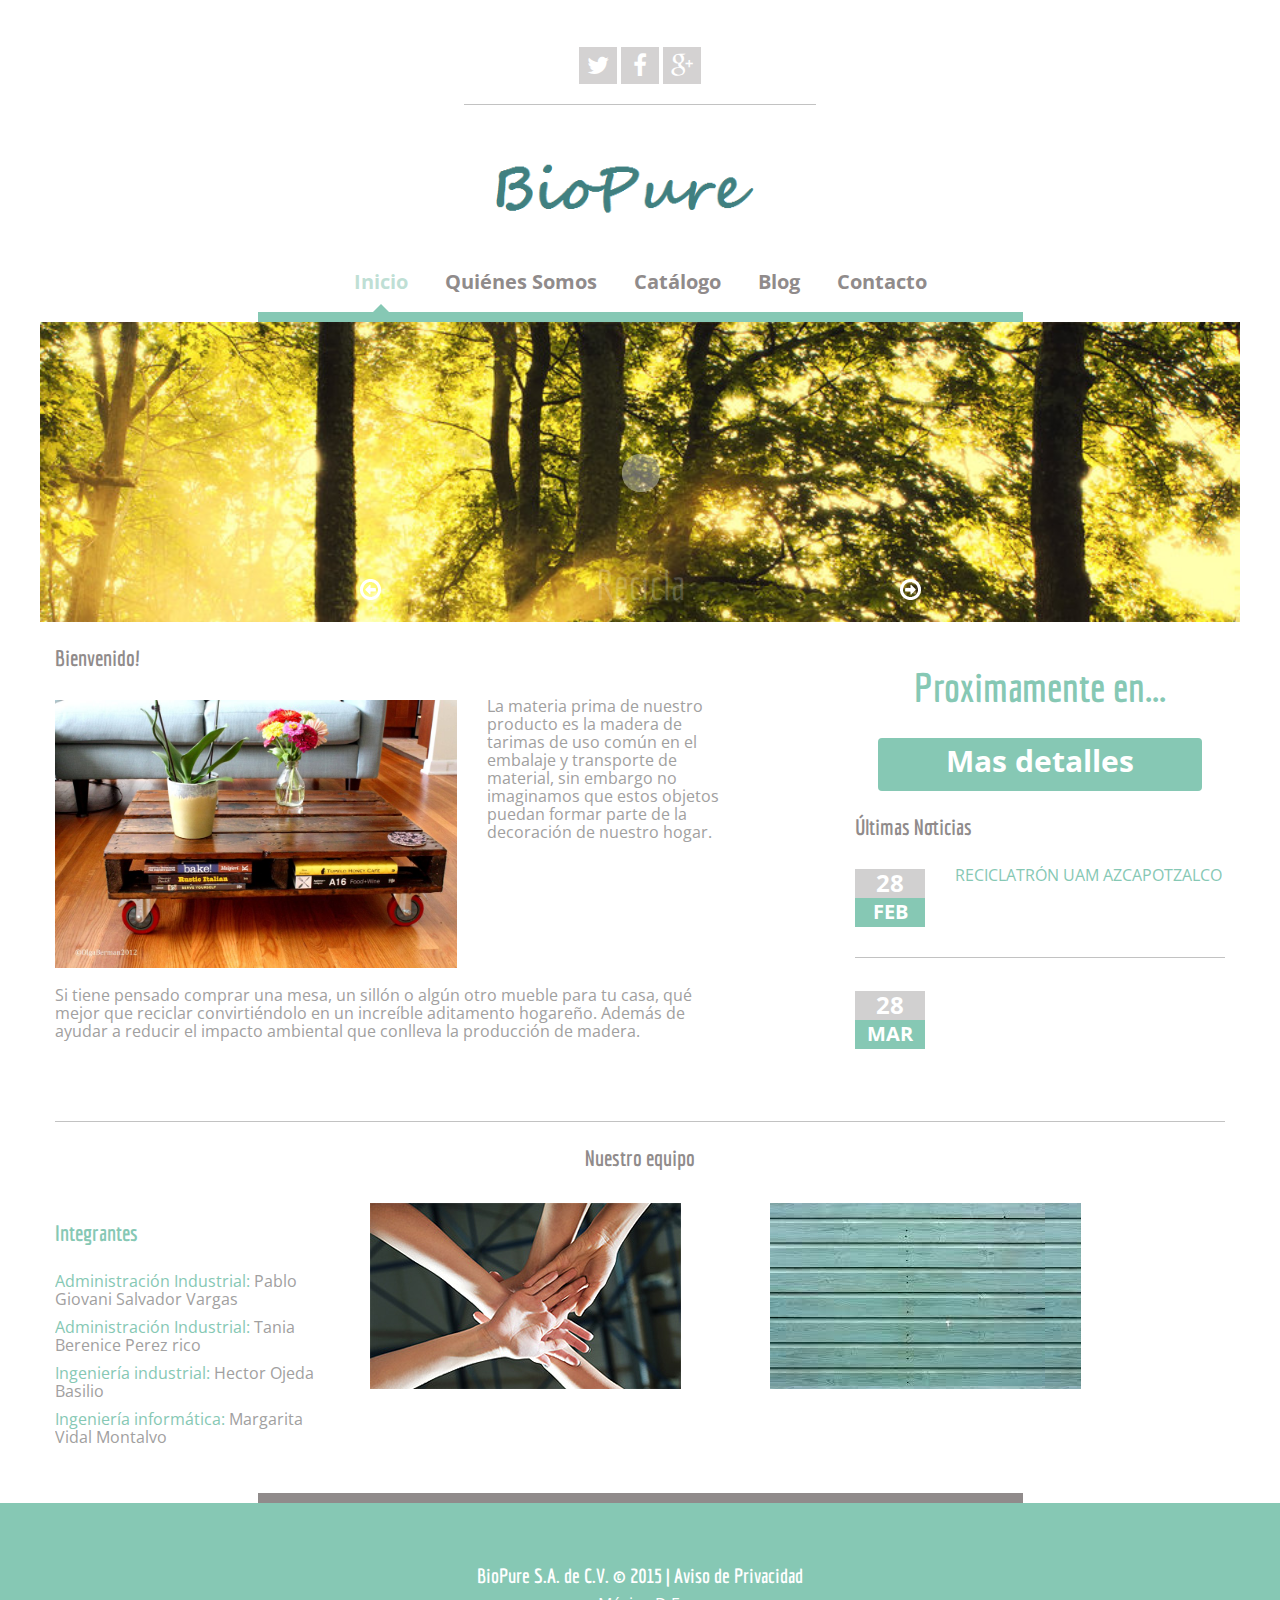
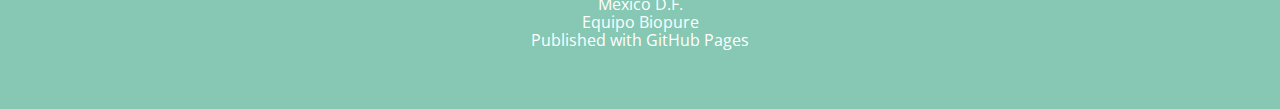
==== commit a48567af: "footer" ====
--- a/index.html
+++ b/index.html
@@ -199,9 +199,9 @@
 		<footer>
 			<div class="container_12">
 				<div class="grid_12">
-					<div class="f_logo">
+					<!--<div class="f_logo">
 						<a href="index.html">BioPure</a>
-					</div>
+					</div>-->
 					<!--<div class="f_contacts">
 						<a href="#" class="mail_link"><span class="fa fa-envelope"></span> contacto@biopure.com</a>
 						<div class="f_phone"><span class="fa fa-phone"></span>55 -0123456</div>
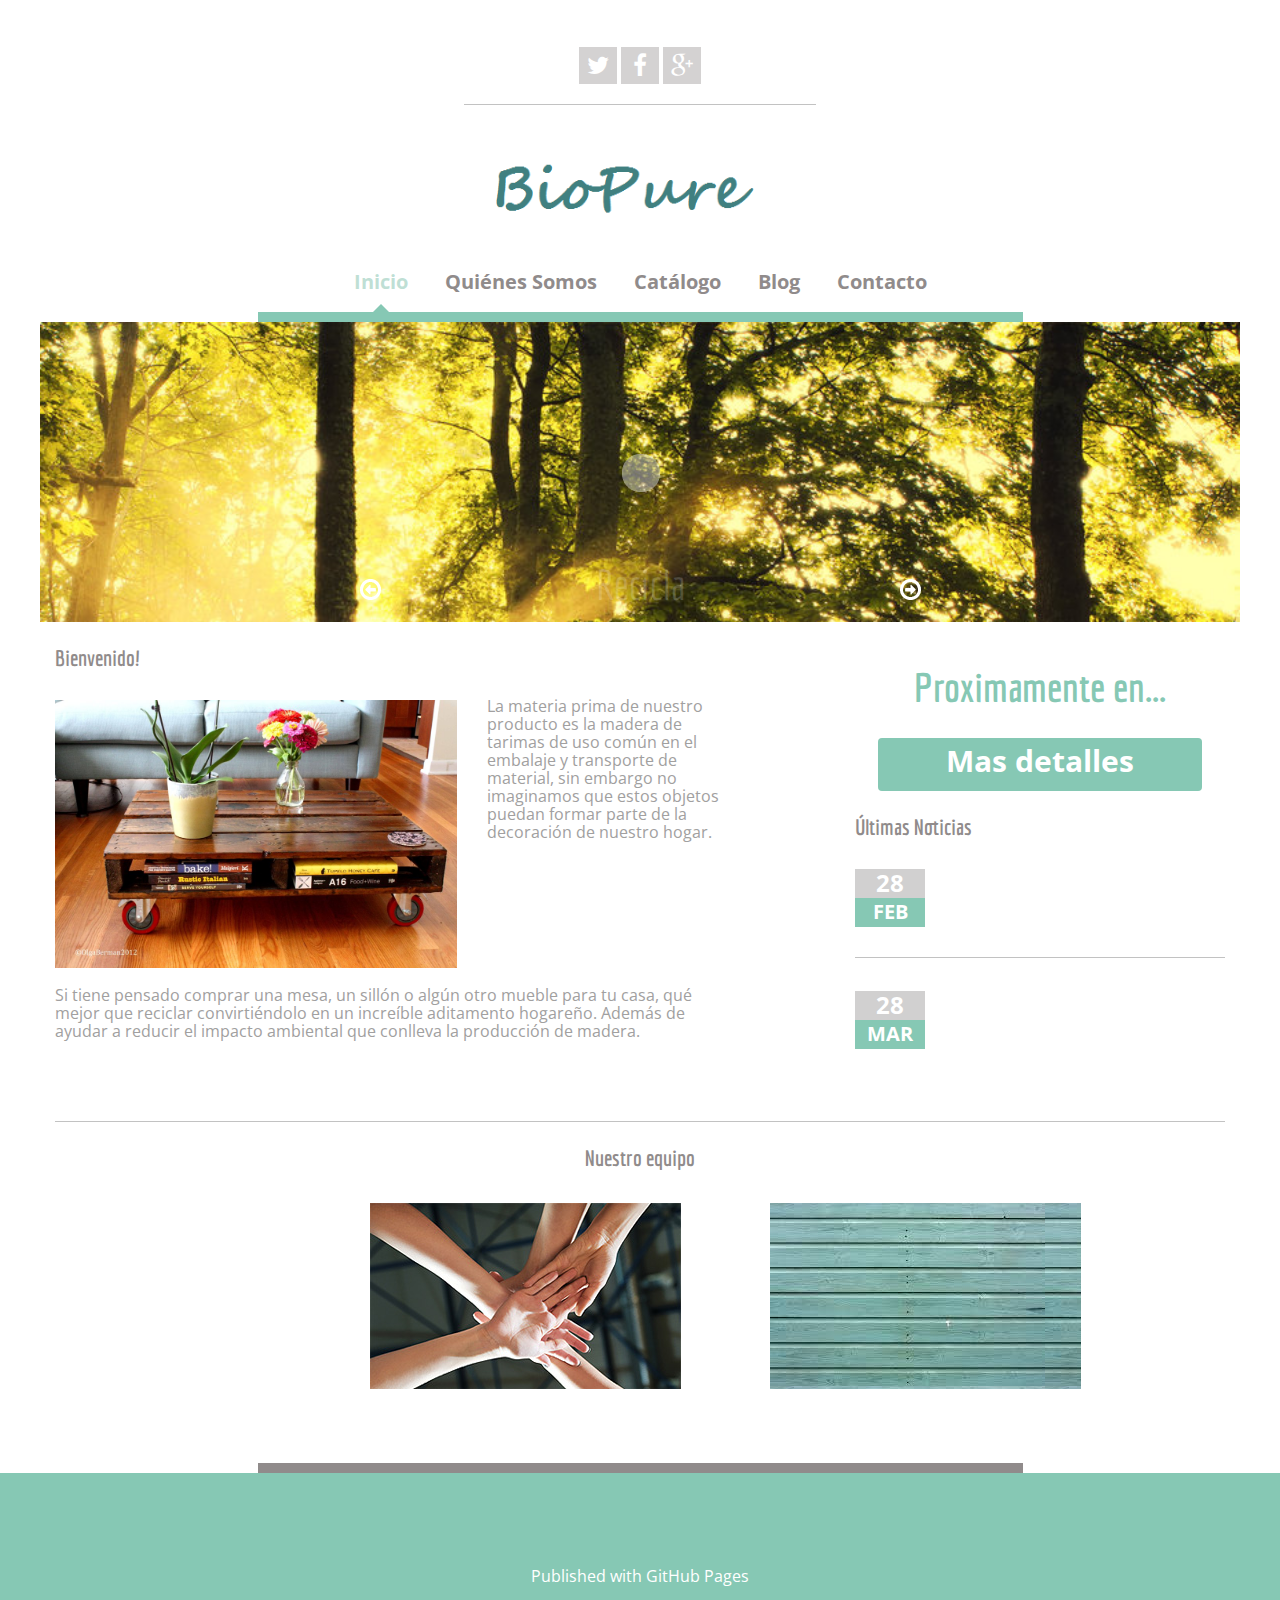
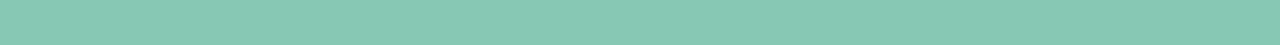
==== commit 9a2d09e0: "Update index.html" ====
--- a/index.html
+++ b/index.html
@@ -135,7 +135,7 @@
 						<div class="news">
 							<time datetime="2015-02-28">28<span>FEB</span></time>
 							<div class="extra_wrapper">
-								<p class="color1"><a href="http://www.sedema.df.gob.mx/reciclatron/#.VPZXr7vtMxA"> RECICLATRÓN</a> UAM AZCAPOTZALCO</p>
+								<p class="color1"><a href=""> </a> </p>
 								
 							</div>
 						</div>
@@ -160,13 +160,13 @@
 						<div id="grid" class="main">
 							
 							<div class="grid_3 alpha">
-							<h3 class="color1">Integrantes</h3>
+							<h3 class="color1"></h3>
 							<ul class="list2">
-								<li><span class="color1"><a href="#">Administraci&oacute;n Industrial:</a></span> Pablo Giovani Salvador Vargas</li>
-								<li><span class="color1"><a href="#">Administraci&oacute;n Industrial:</a></span> Tania Berenice Perez rico</li>
-								
-								<li><span class="color1"><a href="#">Ingenier&iacute;a industrial:</a></span> Hector Ojeda Basilio</li>
-								<li><span class="color1"><a href="#">Ingenier&iacute;a inform&aacute;tica:</a></span> Margarita Vidal Montalvo</li>
+								<li><span class="color1"><a href="#"></a></span> </li>
+								<li><span class="color1"><a href="#"></a></span> </li>
+								
+								<li><span class="color1"><a href="#"></a></span> </li>
+								<li><span class="color1"><a href="#"></a></span> </li>
 							</ul>
 						</div>
 								
@@ -208,9 +208,9 @@
 					</div>
 					-->
 					<div class="copy">
-						<span>BioPure S.A. de C.V. &copy; 2015 | <a href="#">Aviso de Privacidad</a></span>
-						M&eacute;xico D.F.
-						<br> Equipo Biopure
+						<span></span>
+						
+						<br> 
 					</div>
 				</div>
 				<div class="clear"><p>Published with <a href="http://pages.github.com">GitHub Pages</a></p></div>
